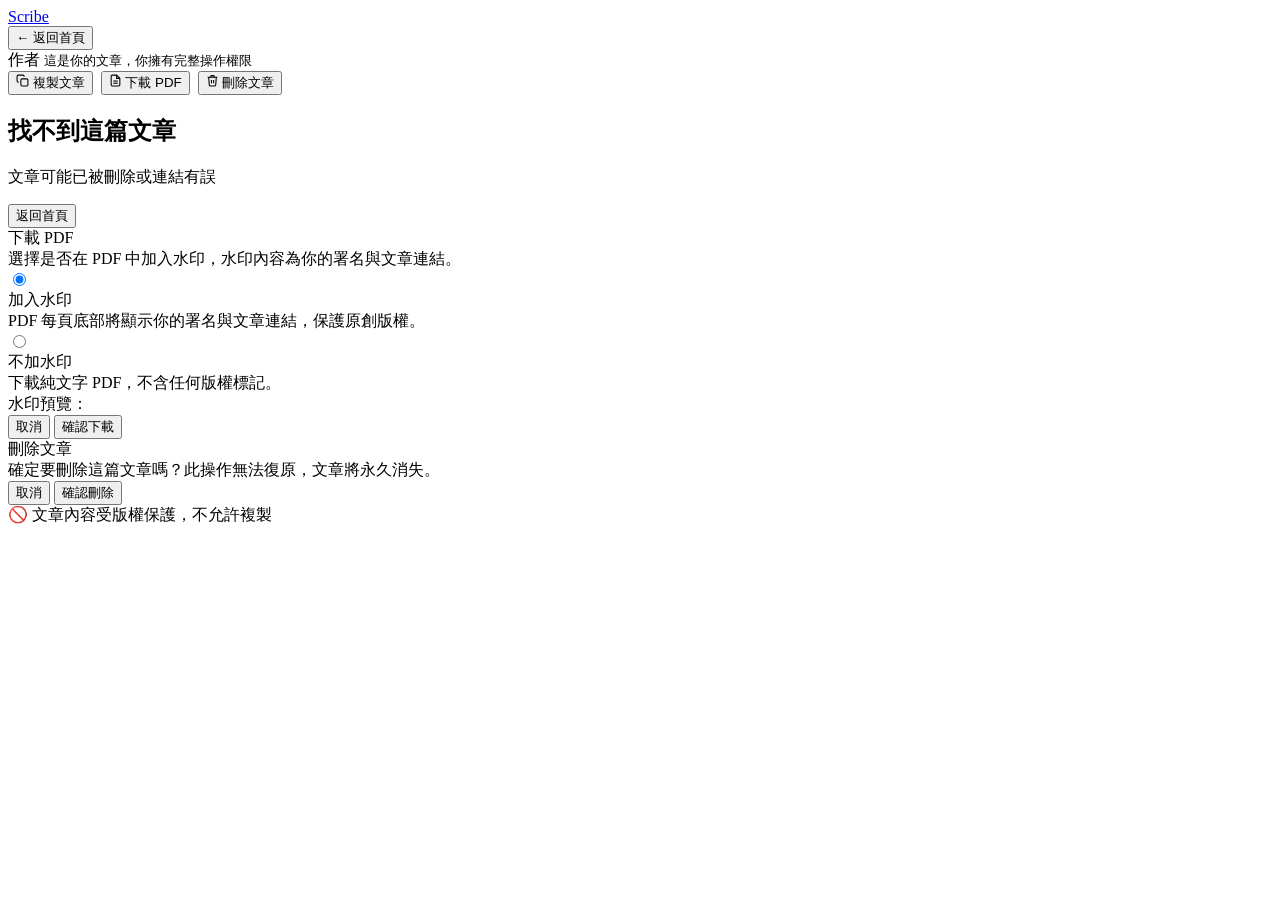
==== src/main/resources/static/article.html @ 6c7012ab "feat: initial commit" ====
<!DOCTYPE html>
<html lang="zh-Hant">
<head>
<meta charset="UTF-8">
<meta name="viewport" content="width=device-width, initial-scale=1.0">
<title>文章 · Scribe writing go</title>
<link rel="preconnect" href="https://fonts.googleapis.com" crossorigin>
<link rel="preload" as="style" href="https://fonts.googleapis.com/css2?family=Playfair+Display:ital,wght@0,700;0,900;1,400;1,700&family=Lato:wght@300;400;700&family=Noto+Serif+TC:wght@300;400;500;700&family=Noto+Sans+TC:wght@300;400;500&display=swap" onload="this.onload=null;this.rel='stylesheet'">
<noscript><link href="https://fonts.googleapis.com/css2?family=Playfair+Display:ital,wght@0,700;0,900;1,400;1,700&family=Lato:wght@300;400;700&family=Noto+Serif+TC:wght@300;400;500;700&family=Noto+Sans+TC:wght@300;400;500&display=swap" rel="stylesheet"></noscript>
<!-- jsPDF for PDF export -->
<script src="https://cdnjs.cloudflare.com/ajax/libs/jspdf/2.5.1/jspdf.umd.min.js"></script>
  <link rel="stylesheet" href="css/article.css?v=5">
</head>
<body>

<!-- TOP BAR -->
<div class="art-bar">
  <a class="art-bar-logo" href="wenhui.html">Scribe </a>
  <div class="art-bar-right">
    <button class="btn-bar" onclick="window.location.href='wenhui.html'">
      ← 返回首頁
    </button>
  </div>
</div>

<!-- AUTHOR TOOLBAR -->
<div class="author-toolbar" id="authorToolbar">
  <span class="author-toolbar-label">作者</span>
  <span style="color:var(--ink3);font-size:13px;">這是你的文章，你擁有完整操作權限</span>
  <div style="margin-left:auto;display:flex;gap:8px;">
    <button class="btn-bar" onclick="copyArticle()">
      <svg width="13" height="13" fill="none" stroke="currentColor" stroke-width="2" viewBox="0 0 24 24"><rect x="9" y="9" width="13" height="13" rx="2"/><path d="M5 15H4a2 2 0 0 1-2-2V4a2 2 0 0 1 2-2h9a2 2 0 0 1 2 2v1"/></svg>
      複製文章
    </button>
    <button class="btn-bar" onclick="openPdfDialog()">
      <svg width="13" height="13" fill="none" stroke="currentColor" stroke-width="2" viewBox="0 0 24 24"><path d="M14 2H6a2 2 0 0 0-2 2v16a2 2 0 0 0 2 2h12a2 2 0 0 0 2-2V8z"/><polyline points="14 2 14 8 20 8"/><line x1="16" y1="13" x2="8" y2="13"/><line x1="16" y1="17" x2="8" y2="17"/></svg>
      下載 PDF
    </button>
    <button class="btn-bar danger" onclick="openDeleteDialog()">
      <svg width="13" height="13" fill="none" stroke="currentColor" stroke-width="2" viewBox="0 0 24 24"><polyline points="3 6 5 6 21 6"/><path d="M19 6l-1 14a2 2 0 0 1-2 2H8a2 2 0 0 1-2-2L5 6"/><path d="M10 11v6M14 11v6"/><path d="M9 6V4a1 1 0 0 1 1-1h4a1 1 0 0 1 1 1v2"/></svg>
      刪除文章
    </button>
  </div>
</div>

<!-- ARTICLE -->
<div class="art-container" id="artContainer">
  <img class="art-cover" id="artCover" src="" alt="">

  <div class="art-meta-top">
    <span class="art-cat-badge" id="artCat"></span>
    <div class="art-tags" id="artTags"></div>
  </div>

  <h1 class="art-title" id="artTitle"></h1>

  <div class="art-byline">
    <div class="art-author-avatar" id="artAuthorAvatar"></div>
    <div>
      <div class="art-author-name" id="artAuthorName"></div>
      <div style="display:flex;gap:12px;margin-top:2px;">
        <span class="art-publish-date" id="artDate"></span>
        <span class="art-read-time" id="artReadTime"></span>
      </div>
    </div>
  </div>

  <div class="art-body" id="artBody"></div>

  <div class="art-footer">
    <button class="like-btn" id="likeBtn" onclick="toggleLike()">
      <svg width="18" height="18" fill="none" stroke="currentColor" stroke-width="2" viewBox="0 0 24 24"><path d="M14 9V5a3 3 0 0 0-3-3l-4 9v11h11.28a2 2 0 0 0 2-1.7l1.38-9a2 2 0 0 0-2-2.3H14z"/><path d="M7 22H4a2 2 0 0 1-2-2v-7a2 2 0 0 1 2-2h3"/></svg>
      <span id="likeCount">0</span> 讚
    </button>
    <div class="art-copyright" id="artCopyright"></div>
  </div>
</div>

<!-- NOT FOUND -->
<div class="not-found" id="notFound">
  <h2>找不到這篇文章</h2>
  <p>文章可能已被刪除或連結有誤</p>
  <button class="btn-home" onclick="window.location.href='wenhui.html'">返回首頁</button>
</div>

<!-- PDF WATERMARK DIALOG -->
<div class="dialog-overlay" id="pdfDialog" onclick="closePdfOnOverlay(event)">
  <div class="dialog-box">
    <div class="dialog-title">下載 PDF</div>
    <div class="dialog-sub">選擇是否在 PDF 中加入水印，水印內容為你的署名與文章連結。</div>

    <div class="wm-option selected" id="wmOpt1" onclick="selectWm('yes')">
      <input type="radio" name="wm" id="wmYes" checked>
      <div>
        <div class="wm-option-label">加入水印</div>
        <div class="wm-option-desc">PDF 每頁底部將顯示你的署名與文章連結，保護原創版權。</div>
      </div>
    </div>

    <div class="wm-option" id="wmOpt2" onclick="selectWm('no')">
      <input type="radio" name="wm" id="wmNo">
      <div>
        <div class="wm-option-label">不加水印</div>
        <div class="wm-option-desc">下載純文字 PDF，不含任何版權標記。</div>
      </div>
    </div>

    <div class="dialog-preview" id="wmPreview">
      水印預覽：<strong id="wmPreviewText"></strong>
    </div>

    <div class="dialog-actions">
      <button class="btn-dialog-cancel" onclick="closePdfDialog()">取消</button>
      <button class="btn-dialog-confirm" onclick="downloadPDF()">確認下載</button>
    </div>
  </div>
</div>

<!-- DELETE DIALOG -->
<div class="delete-dialog" id="deleteDialog" onclick="closeDeleteOnOverlay(event)">
  <div class="delete-box">
    <div class="delete-title">刪除文章</div>
    <div class="delete-sub">確定要刪除這篇文章嗎？此操作無法復原，文章將永久消失。</div>
    <div class="delete-actions">
      <button class="btn-delete-cancel" onclick="closeDeleteDialog()">取消</button>
      <button class="btn-delete-confirm" onclick="confirmDelete()">確認刪除</button>
    </div>
  </div>
</div>

<!-- TOASTS -->
<div class="copy-block-toast" id="copyBlockToast">🚫 文章內容受版權保護，不允許複製</div>
<div class="toast" id="toast"></div>

<script src="js/Article.js"></script>

</body>
</html>
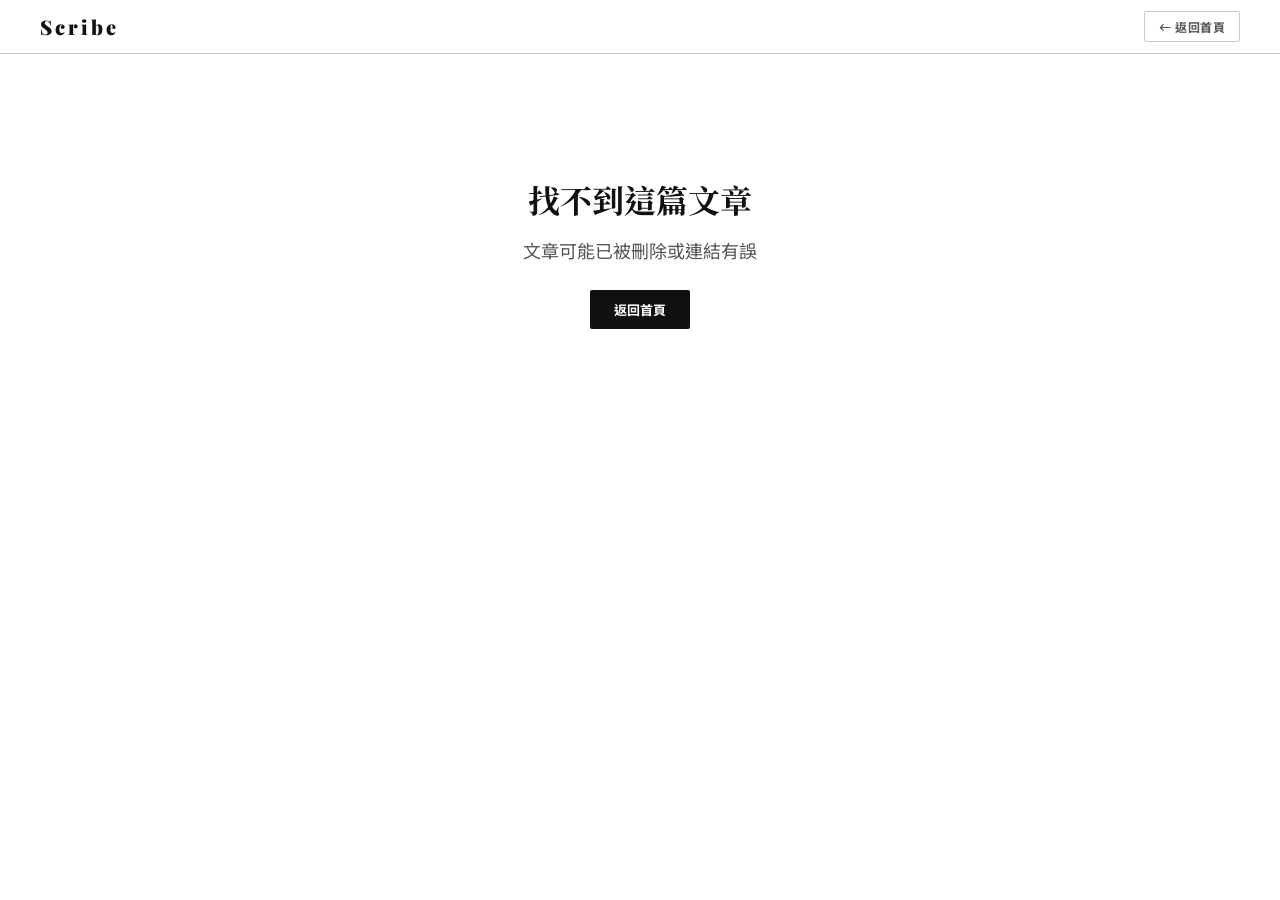
==== commit b2ae6a40: "“更新”" ====
--- a/src/main/resources/static/article.html
+++ b/src/main/resources/static/article.html
@@ -10,14 +10,15 @@
 <!-- jsPDF for PDF export -->
 <script src="https://cdnjs.cloudflare.com/ajax/libs/jspdf/2.5.1/jspdf.umd.min.js"></script>
   <link rel="stylesheet" href="css/article.css?v=5">
+  <link rel="stylesheet" href="css/index.css?v=6">
 </head>
 <body>
 
 <!-- TOP BAR -->
 <div class="art-bar">
-  <a class="art-bar-logo" href="wenhui.html">Scribe </a>
+  <a class="art-bar-logo" href="index.html">Scribe </a>
   <div class="art-bar-right">
-    <button class="btn-bar" onclick="window.location.href='wenhui.html'">
+    <button class="btn-bar" onclick="window.location.href='index.html'">
       ← 返回首頁
     </button>
   </div>
@@ -80,7 +81,7 @@
 <div class="not-found" id="notFound">
   <h2>找不到這篇文章</h2>
   <p>文章可能已被刪除或連結有誤</p>
-  <button class="btn-home" onclick="window.location.href='wenhui.html'">返回首頁</button>
+  <button class="btn-home" onclick="window.location.href='index.html'">返回首頁</button>
 </div>
 
 <!-- PDF WATERMARK DIALOG -->
@@ -132,7 +133,8 @@
 <div class="copy-block-toast" id="copyBlockToast">🚫 文章內容受版權保護，不允許複製</div>
 <div class="toast" id="toast"></div>
 
-<script src="js/Article.js"></script>
+<script src="js/article.js"></script>
+<script src="js/common.js"></script>
 
 </body>
 </html>
--- a/src/main/resources/static/css/article.css
+++ b/src/main/resources/static/css/article.css
@@ -0,0 +1,356 @@
+*, *::before, *::after { margin:0; padding:0; box-sizing:border-box; }
+
+:root {
+    --ink:      #111111;
+    --ink2:     #333333;
+    --ink3:     #666666;
+    --ink4:     #999999;
+    --rule:     #d0c9c0;
+    --rule-lt:  #e8e4df;
+    --bg:       #ffffff;
+    --bg2:      #f8f6f3;
+    --accent:   #c0392b;
+    --accent2:  #e8622a;
+    --serif:    'Playfair Display', 'Noto Serif TC', 'Songti SC', Georgia, serif;
+    --sans:     'Lato', 'Noto Sans TC', 'PingFang TC', 'Microsoft JhengHei', sans-serif;
+    --serif-zh: 'Noto Serif TC', 'Songti SC', Georgia, serif;
+}
+
+html { font-size: 16px; }
+body { font-family: var(--sans); background: var(--bg); color: var(--ink); line-height: 1.6; }
+button { cursor: pointer; font-family: var(--sans); }
+a { text-decoration: none; color: inherit; }
+
+/* 禁止读者复制（作者登入后解除） */
+body.no-copy {
+    -webkit-user-select: none;
+    -moz-user-select: none;
+    user-select: none;
+}
+
+/* TOP BAR */
+.art-bar {
+    position: sticky;
+    top: 0;
+    z-index: 100;
+    background: rgba(255,255,255,0.97);
+    backdrop-filter: blur(8px);
+    border-bottom: 1px solid var(--rule);
+    display: flex;
+    align-items: center;
+    justify-content: space-between;
+    padding: 0 40px;
+    height: 54px;
+}
+.art-bar-logo {
+    font-family: var(--serif);
+    font-size: 20px;
+    font-weight: 900;
+    letter-spacing: 3px;
+    color: var(--ink);
+}
+.art-bar-right { display: flex; align-items: center; gap: 12px; }
+
+.btn-bar {
+    display: flex;
+    align-items: center;
+    gap: 6px;
+    background: none;
+    border: 1px solid var(--rule);
+    color: var(--ink3);
+    padding: 6px 14px;
+    font-size: 12px;
+    font-weight: 700;
+    border-radius: 2px;
+    transition: all 0.15s;
+    letter-spacing: 0.5px;
+}
+.btn-bar:hover { border-color: var(--ink); color: var(--ink); }
+.btn-bar.danger { color: var(--accent); border-color: #f5c0b8; }
+.btn-bar.danger:hover { background: var(--accent); color: white; border-color: var(--accent); }
+.btn-bar.primary { background: var(--ink); color: white; border-color: var(--ink); }
+.btn-bar.primary:hover { background: var(--ink2); }
+
+/* AUTHOR TOOLBAR — 只对作者显示 */
+.author-toolbar {
+    display: none;
+    background: #fffbf5;
+    border-bottom: 1px solid #fde8c8;
+    padding: 10px 40px;
+    gap: 10px;
+    align-items: center;
+    font-size: 13px;
+    color: var(--ink3);
+}
+.author-toolbar.show { display: flex; }
+.author-toolbar-label {
+    font-size: 11px;
+    letter-spacing: 1px;
+    text-transform: uppercase;
+    font-weight: 700;
+    color: #f59e0b;
+    margin-right: 4px;
+}
+
+/* ARTICLE LAYOUT */
+.art-container {
+    max-width: 740px;
+    margin: 0 auto;
+    padding: 48px 40px 80px;
+}
+
+/* COVER */
+.art-cover {
+    width: 100%;
+    aspect-ratio: 16/9;
+    object-fit: cover;
+    display: none;
+    margin-bottom: 36px;
+}
+.art-cover.show { display: block; }
+
+/* META */
+.art-meta-top {
+    display: flex;
+    align-items: center;
+    gap: 10px;
+    margin-bottom: 20px;
+}
+.art-cat-badge {
+    font-size: 11px;
+    letter-spacing: 1.5px;
+    text-transform: uppercase;
+    font-weight: 700;
+    color: var(--accent);
+    border: 1px solid var(--accent);
+    padding: 3px 10px;
+    border-radius: 1px;
+}
+.art-cat-badge.fire { color: var(--accent2); border-color: var(--accent2); }
+.art-tags { display: flex; gap: 6px; flex-wrap: wrap; }
+.art-tag {
+    font-size: 11px;
+    color: var(--ink4);
+    background: var(--bg2);
+    border: 1px solid var(--rule-lt);
+    padding: 2px 8px;
+    border-radius: 1px;
+}
+
+/* TITLE */
+.art-title {
+    font-family: var(--serif);
+    font-size: 40px;
+    font-weight: 900;
+    line-height: 1.2;
+    color: var(--ink);
+    margin-bottom: 20px;
+}
+
+/* BYLINE */
+.art-byline {
+    display: flex;
+    align-items: center;
+    gap: 12px;
+    padding: 16px 0;
+    border-top: 1px solid var(--rule-lt);
+    border-bottom: 1px solid var(--rule-lt);
+    margin-bottom: 36px;
+}
+.art-author-avatar {
+    width: 40px;
+    height: 40px;
+    border-radius: 50%;
+    background: var(--ink);
+    color: white;
+    display: flex;
+    align-items: center;
+    justify-content: center;
+    font-family: var(--serif);
+    font-size: 16px;
+    font-weight: 900;
+    flex-shrink: 0;
+}
+.art-author-name { font-size: 14px; font-weight: 700; color: var(--ink); }
+.art-publish-date { font-size: 12px; color: var(--ink4); }
+.art-read-time { font-size: 12px; color: var(--ink4); }
+
+/* BODY */
+.art-body {
+    font-family: var(--serif-zh);
+    font-size: 18px;
+    font-weight: 300;
+    line-height: 1.9;
+    color: var(--ink2);
+    white-space: pre-wrap;
+    word-break: break-word;
+}
+
+/* ARTICLE FOOTER */
+.art-footer {
+    margin-top: 48px;
+    padding-top: 24px;
+    border-top: 1px solid var(--rule);
+    display: flex;
+    align-items: center;
+    justify-content: space-between;
+}
+
+.like-btn {
+    display: flex;
+    align-items: center;
+    gap: 8px;
+    background: none;
+    border: 1px solid var(--rule);
+    color: var(--ink3);
+    padding: 10px 20px;
+    font-size: 14px;
+    border-radius: 2px;
+    transition: all 0.15s;
+}
+.like-btn:hover { border-color: var(--accent); color: var(--accent); }
+.like-btn.liked { background: #fff0ef; border-color: var(--accent); color: var(--accent); }
+
+.art-copyright {
+    font-size: 11px;
+    color: var(--ink4);
+    line-height: 1.6;
+    text-align: right;
+}
+
+/* PDF WATERMARK DIALOG */
+.dialog-overlay {
+    display: none;
+    position: fixed;
+    inset: 0;
+    background: rgba(0,0,0,0.5);
+    z-index: 1000;
+    align-items: center;
+    justify-content: center;
+}
+.dialog-overlay.open { display: flex; }
+
+.dialog-box {
+    background: white;
+    width: 420px;
+    max-width: 94vw;
+    border-top: 3px solid var(--ink);
+    animation: slideUp 0.2s ease;
+    padding: 28px;
+}
+@keyframes slideUp { from{opacity:0;transform:translateY(12px)} to{opacity:1;transform:translateY(0)} }
+
+.dialog-title {
+    font-family: var(--serif);
+    font-size: 20px;
+    font-weight: 700;
+    margin-bottom: 8px;
+}
+.dialog-sub { font-size: 13px; color: var(--ink3); margin-bottom: 20px; line-height: 1.6; }
+
+.wm-option {
+    display: flex;
+    align-items: flex-start;
+    gap: 12px;
+    padding: 14px;
+    border: 1px solid var(--rule);
+    border-radius: 2px;
+    cursor: pointer;
+    margin-bottom: 10px;
+    transition: all 0.15s;
+}
+.wm-option:hover { border-color: var(--ink3); }
+.wm-option.selected { border-color: var(--ink); background: var(--bg2); }
+.wm-option input[type="radio"] { margin-top: 3px; flex-shrink: 0; accent-color: var(--ink); }
+.wm-option-label { font-size: 14px; font-weight: 700; color: var(--ink); margin-bottom: 2px; }
+.wm-option-desc { font-size: 12px; color: var(--ink4); line-height: 1.5; }
+
+.dialog-preview {
+    background: var(--bg2);
+    border: 1px solid var(--rule-lt);
+    padding: 12px 16px;
+    font-size: 12px;
+    color: var(--ink3);
+    margin: 12px 0 20px;
+    line-height: 1.7;
+}
+.dialog-preview strong { color: var(--ink2); }
+
+.dialog-actions { display: flex; gap: 10px; justify-content: flex-end; }
+.btn-dialog-cancel { background: none; border: 1px solid var(--rule); color: var(--ink3); padding: 9px 18px; font-size: 13px; font-weight: 700; border-radius: 2px; transition: all 0.15s; }
+.btn-dialog-cancel:hover { border-color: var(--ink); color: var(--ink); }
+.btn-dialog-confirm { background: var(--ink); color: white; border: none; padding: 9px 20px; font-size: 13px; font-weight: 700; border-radius: 2px; transition: background 0.15s; }
+.btn-dialog-confirm:hover { background: var(--ink2); }
+
+/* DELETE CONFIRM DIALOG */
+.delete-dialog {
+    display: none;
+    position: fixed;
+    inset: 0;
+    background: rgba(0,0,0,0.5);
+    z-index: 1000;
+    align-items: center;
+    justify-content: center;
+}
+.delete-dialog.open { display: flex; }
+.delete-box {
+    background: white;
+    width: 380px;
+    max-width: 94vw;
+    border-top: 3px solid var(--accent);
+    padding: 28px;
+    animation: slideUp 0.2s ease;
+}
+.delete-title { font-family: var(--serif); font-size: 20px; font-weight: 700; color: var(--accent); margin-bottom: 10px; }
+.delete-sub { font-size: 13px; color: var(--ink3); margin-bottom: 24px; line-height: 1.6; }
+.delete-actions { display: flex; gap: 10px; justify-content: flex-end; }
+.btn-delete-cancel { background: none; border: 1px solid var(--rule); color: var(--ink3); padding: 9px 18px; font-size: 13px; font-weight: 700; border-radius: 2px; transition: all 0.15s; }
+.btn-delete-cancel:hover { border-color: var(--ink); color: var(--ink); }
+.btn-delete-confirm { background: var(--accent); color: white; border: none; padding: 9px 20px; font-size: 13px; font-weight: 700; border-radius: 2px; transition: background 0.15s; }
+.btn-delete-confirm:hover { background: #a93226; }
+
+/* COPY BLOCKED TOAST */
+.copy-block-toast {
+    display: none;
+    position: fixed;
+    bottom: 32px;
+    left: 50%;
+    transform: translateX(-50%);
+    background: var(--ink2);
+    color: white;
+    padding: 10px 24px;
+    font-size: 13px;
+    z-index: 9999;
+    white-space: nowrap;
+    animation: toastIn 0.2s ease;
+}
+.copy-block-toast.show { display: block; }
+@keyframes toastIn { from{opacity:0;transform:translateX(-50%) translateY(10px)} to{opacity:1;transform:translateX(-50%) translateY(0)} }
+
+/* TOAST */
+.toast {
+    display: none;
+    position: fixed;
+    bottom: 32px;
+    left: 50%;
+    transform: translateX(-50%);
+    background: var(--ink);
+    color: white;
+    padding: 12px 28px;
+    font-size: 14px;
+    z-index: 9999;
+    white-space: nowrap;
+    animation: toastIn 0.2s ease;
+}
+.toast.show { display: block; }
+
+/* NOT FOUND */
+.not-found {
+    text-align: center;
+    padding: 120px 40px;
+    display: none;
+}
+.not-found.show { display: block; }
+.not-found h2 { font-family: var(--serif); font-size: 32px; margin-bottom: 12px; }
+.not-found p { color: var(--ink3); margin-bottom: 24px; }
+.btn-home { background: var(--ink); color: white; border: none; padding: 10px 24px; font-size: 13px; font-weight: 700; border-radius: 2px; }
--- a/src/main/resources/static/css/index.css
+++ b/src/main/resources/static/css/index.css
@@ -0,0 +1,320 @@
+/* ================================================================
+ *  WenHui Stylesheet  v6
+ * ================================================================ */
+
+*, *::before, *::after { margin:0; padding:0; box-sizing:border-box; }
+
+:root {
+    --ink:      #111111;
+    --ink2:     #333333;
+    --ink3:     #555555;
+    --ink4:     #777777;
+    --rule:     #d0c9c0;
+    --rule-lt:  #e8e4df;
+    --bg:       #ffffff;
+    --bg2:      #f8f6f3;
+    --accent:   #c0392b;
+    --accent2:  #e8622a;
+    --serif:    'Playfair Display', 'Noto Serif TC', 'Songti SC', 'SimSun', Georgia, serif;
+    --sans:     'Lato', 'Noto Sans TC', 'PingFang TC', 'Microsoft JhengHei', 'Microsoft YaHei', sans-serif;
+    --serif-zh: 'Noto Serif TC', 'Songti SC', 'SimSun', Georgia, serif;
+}
+
+html { font-size: 18px; }
+body { font-family: var(--sans); background: var(--bg); color: var(--ink); line-height: 1.6; }
+a { text-decoration: none; color: inherit; }
+button { cursor: pointer; font-family: var(--sans); }
+
+/* TOP STRIP */
+.top-strip { border-bottom: 1px solid var(--rule); display: flex; align-items: center; justify-content: flex-end; padding: 8px 40px; font-size: 14px; color: var(--ink2); }
+.top-strip-right { display: flex; gap: 16px; font-size: 14px; color: var(--ink2); }
+.top-strip-right span { cursor: pointer; }
+.top-strip-right span:hover { color: var(--ink); }
+
+/* MASTHEAD */
+.masthead { text-align: center; padding: 8px 28px 8px; border-bottom: 3px double var(--ink); position: relative; z-index: 500; }
+.masthead-logo { font-family: var(--serif); text-align: center; padding: 36px; font-size: 56px; font-weight: 900; letter-spacing: 6px; color: var(--ink); line-height: 1; display: block; }
+.masthead-logo span { font-style: italic; font-weight: 700; font-size: 48px; color: var(--ink3); }
+
+/* NAV BAR */
+.nav-bar {
+    position: sticky; top: 0; z-index: 200;
+    background: rgba(255,255,255,0.97);
+    backdrop-filter: blur(8px);
+    border-bottom: 1px solid var(--rule);
+    display: flex; align-items: center;
+    height: 52px; padding: 0 40px; gap: 0;
+    overflow: visible;
+}
+.nav-logo-mini { font-family: var(--serif); font-size: 20px; font-weight: 900; letter-spacing: 3px; color: var(--ink); flex-shrink: 0; margin-right: 24px; }
+.nav-search { display: flex; align-items: center; gap: 6px; color: var(--ink3); font-size: 14px; cursor: pointer; padding: 4px 0; transition: color 0.15s; flex-shrink: 0; }
+.nav-search:hover { color: var(--ink); }
+.nav-topics { display: flex; align-items: center; flex: 1; overflow: hidden; margin: 0 24px; }
+.nav-topic { padding: 0 12px; font-size: 14px; color: var(--ink2); white-space: nowrap; cursor: pointer; height: 52px; display: flex; align-items: center; border-bottom: 2px solid transparent; transition: all 0.15s; font-weight: 700; }
+.nav-topic:hover { color: var(--ink); border-bottom-color: var(--ink); }
+.nav-topic.active { color: var(--ink); border-bottom-color: var(--ink); }
+.nav-right { display: flex; align-items: center; gap: 12px; flex-shrink: 0; }
+.nav-btn-fill { background: var(--ink); color: white; border: none; border-radius: 20px; padding: 7px 18px; font-size: 14px; font-weight: 700; transition: all 0.2s; display: flex; align-items: center; gap: 6px; }
+.nav-btn-fill::before { content: '✦'; font-size: 10px; opacity: 0.8; }
+.nav-btn-fill:hover { background: #333; transform: translateY(-1px); box-shadow: 0 4px 12px rgba(0,0,0,0.2); }
+.nav-divider { width: 1px; height: 16px; background: var(--rule); }
+
+/* USER AVATAR */
+.user-avatar {
+    width: 36px; height: 36px; border-radius: 50%;
+    background: linear-gradient(135deg, #667eea, #764ba2);
+    color: white; display: flex; align-items: center; justify-content: center;
+    font-family: var(--serif); font-size: 16px; font-weight: 900;
+    cursor: pointer; flex-shrink: 0; transition: all 0.2s;
+    box-shadow: 0 2px 8px rgba(102,126,234,0.4); user-select: none;
+}
+.user-avatar:hover { transform: scale(1.08); box-shadow: 0 4px 16px rgba(102,126,234,0.6); }
+
+/* ================================================================
+   MEDIUM风格下拉菜单 — fixed定位，JS计算坐标
+   ================================================================ */
+.user-dropdown-medium {
+    display: none;
+    position: fixed;
+    width: 260px;
+    background: #fff;
+    border: 1px solid #e8e4df;
+    border-radius: 3px;
+    box-shadow: 0 4px 28px rgba(0,0,0,0.14);
+    z-index: 9999;
+    font-family: var(--sans);
+    animation: udmFadeIn 0.15s ease;
+}
+.user-dropdown-medium.open { display: block; }
+@keyframes udmFadeIn { from{opacity:0;transform:translateY(-6px)} to{opacity:1;transform:translateY(0)} }
+
+/* 顶部头像区 */
+.udm-header { display: flex; align-items: center; gap: 12px; padding: 18px 20px 14px; }
+.udm-avatar {
+    width: 46px; height: 46px; border-radius: 50%;
+    background: linear-gradient(135deg, #667eea, #764ba2);
+    color: white; display: flex; align-items: center; justify-content: center;
+    font-size: 20px; font-weight: 900; flex-shrink: 0; font-family: var(--serif);
+}
+.udm-name { font-size: 15px; font-weight: 700; color: #111; line-height: 1.3; }
+.udm-view { font-size: 13px; color: #aaa; margin-top: 2px; cursor: pointer; }
+.udm-view:hover { color: #555; text-decoration: underline; }
+
+/* 分隔线 */
+.udm-rule { border: none; border-top: 1px solid #f0ece8; margin: 2px 0; }
+
+/* 菜单项 */
+.udm-item {
+    display: flex; align-items: center; gap: 10px;
+    padding: 11px 20px; font-size: 14px; color: #333;
+    cursor: pointer; transition: background 0.1s;
+}
+.udm-item:hover { background: #f8f6f3; }
+.udm-item svg { flex-shrink: 0; color: #777; }
+
+/* 登出块 */
+.udm-logout-block { padding: 8px 0 4px; }
+.udm-item-logout { color: #c0392b; }
+.udm-item-logout svg { color: #c0392b; }
+.udm-email { font-size: 11px; color: #bbb; padding: 0 20px 8px 45px; line-height: 1.4; }
+
+/* 底部小链接 */
+.udm-footer {
+    border-top: 1px solid #f0ece8;
+    padding: 10px 20px;
+    display: flex; gap: 14px; flex-wrap: wrap;
+}
+.udm-footer span { font-size: 11px; color: #bbb; cursor: pointer; }
+.udm-footer span:hover { color: #555; }
+
+/* BANNER SLIDER */
+.banner-section { position: relative; height: 340px; overflow: hidden; border-bottom: 1px solid var(--rule); }
+.banner-slider { display: flex; height: 100%; }
+.banner-slide { min-width: 100%; height: 100%; background-size: cover; background-position: center; position: absolute; inset: 0; display: flex; align-items: center; justify-content: center; transition: opacity 0.6s ease; opacity: 0; }
+.banner-slide.active { opacity: 1; }
+.banner-overlay { position: absolute; inset: 0; background: linear-gradient(to bottom, rgba(0,0,0,0.15) 0%, rgba(0,0,0,0.55) 100%); }
+.banner-copy { position: relative; z-index: 1; text-align: center; display: flex; flex-direction: column; align-items: center; gap: 14px; }
+.banner-dots { position: absolute; bottom: 18px; left: 50%; transform: translateX(-50%); display: flex; gap: 8px; z-index: 10; }
+.banner-dot { width: 8px; height: 8px; border-radius: 50%; background: rgba(255,255,255,0.4); cursor: pointer; transition: background 0.3s; }
+.banner-dot.active { background: white; }
+.banner-arrow { position: absolute; top: 50%; transform: translateY(-50%); background: rgba(255,255,255,0.15); border: none; color: white; font-size: 32px; width: 44px; height: 44px; cursor: pointer; z-index: 10; transition: background 0.2s; display: flex; align-items: center; justify-content: center; backdrop-filter: blur(4px); }
+.banner-arrow:hover { background: rgba(255,255,255,0.3); }
+.banner-arrow.left { left: 20px; }
+.banner-arrow.right { right: 20px; }
+.globe-label { font-size: 12px; letter-spacing: 4px; text-transform: uppercase; color: rgba(255,255,255,0.6); font-family: var(--sans); font-weight: 700; }
+.globe-headline { font-family: var(--serif); font-size: 38px; font-weight: 900; color: white; line-height: 1.18; letter-spacing: 1px; text-shadow: 0 2px 16px rgba(0,0,0,0.6); }
+.globe-headline em { font-style: italic; font-weight: 400; }
+.globe-cta { background: none; border: 1px solid rgba(255,255,255,0.7); color: white; padding: 8px 30px; font-size: 13px; letter-spacing: 2px; text-transform: uppercase; font-weight: 700; cursor: pointer; transition: all 0.2s; font-family: var(--sans); }
+.globe-cta:hover { background: white; color: var(--ink); }
+
+/* TOPIC STRIP */
+.topic-strip { border-bottom: 1px solid var(--rule); position: relative; }
+.topic-strip-bar { display: flex; align-items: center; padding: 0 40px; height: 48px; overflow: hidden; }
+.ts-label { font-size: 14px; font-weight: 700; color: var(--ink); flex-shrink: 0; border-right: 1px solid var(--rule); padding-right: 16px; margin-right: 16px; }
+.ts-tags { display: flex; flex: 1; overflow: hidden; }
+.ts-tag { padding: 0 14px; font-size: 14px; color: var(--ink2); cursor: pointer; height: 48px; display: flex; align-items: center; white-space: nowrap; transition: color 0.15s; }
+.ts-tag:hover { color: var(--ink); }
+.ts-expand { font-size: 13px; font-weight: 700; color: var(--ink4); cursor: pointer; padding: 0 0 0 12px; flex-shrink: 0; display: flex; align-items: center; gap: 4px; border-left: 1px solid var(--rule); margin-left: 8px; height: 24px; transition: color 0.15s; user-select: none; }
+.ts-expand:hover { color: var(--ink); }
+.ts-expand .arr { font-size: 9px; transition: transform 0.2s; }
+.ts-expand.open .arr { transform: rotate(180deg); }
+.ts-panel { display: none; background: var(--bg); border-top: 1px solid var(--rule-lt); padding: 20px 40px 24px; }
+.ts-panel.open { display: block; }
+.ts-panel-row { display: flex; gap: 40px; }
+.ts-panel-col-title { font-size: 12px; letter-spacing: 1px; text-transform: uppercase; font-weight: 700; color: var(--ink3); margin-bottom: 10px; border-bottom: 1px solid var(--rule-lt); padding-bottom: 6px; }
+.ts-panel-tags { display: flex; flex-wrap: wrap; gap: 6px; }
+.ts-panel-tag { font-size: 13px; color: var(--ink2); cursor: pointer; padding: 4px 10px; border: 1px solid var(--rule); border-radius: 1px; transition: all 0.12s; }
+.ts-panel-tag:hover { border-color: var(--ink); color: var(--ink); }
+.ts-panel-tag.on { border-color: var(--ink); background: var(--ink); color: white; }
+.ts-panel-footer { margin-top: 18px; padding-top: 12px; border-top: 1px solid var(--rule-lt); display: flex; align-items: center; justify-content: space-between; font-size: 13px; color: var(--ink4); }
+.ts-panel-footer-btn { background: none; border: 1px solid var(--rule); padding: 5px 14px; font-size: 12px; font-weight: 700; color: var(--ink3); border-radius: 1px; transition: all 0.15s; }
+.ts-panel-footer-btn:hover { border-color: var(--ink); color: var(--ink); }
+
+/* PAGE LAYOUT */
+.page { max-width: 1280px; margin: 0 auto; padding: 28px 40px 60px; }
+.grid-a { display: grid; grid-template-columns: 1fr 1fr 1fr; border-bottom: 1px solid var(--rule); padding-bottom: 28px; margin-bottom: 28px; }
+.grid-a-lead { grid-column: 1 / 3; border-right: 1px solid var(--rule); padding-right: 28px; }
+.grid-a-stack { display: flex; flex-direction: column; padding-left: 28px; }
+.grid-b { display: grid; grid-template-columns: 1fr 1fr 1fr; border-bottom: 1px solid var(--rule); padding-bottom: 28px; margin-bottom: 28px; }
+.grid-b > * { border-right: 1px solid var(--rule); padding-right: 24px; padding-left: 24px; }
+.grid-b > *:first-child { padding-left: 0; }
+.grid-b > *:last-child { border-right: none; padding-right: 0; }
+.grid-c { display: grid; grid-template-columns: 1fr 300px; }
+.grid-c-main { border-right: 1px solid var(--rule); padding-right: 40px; }
+.grid-c-side { padding-left: 32px; }
+
+/* ARTICLE STYLES */
+.sec-label { font-size: 12px; letter-spacing: 2px; text-transform: uppercase; font-weight: 700; color: var(--ink4); margin-bottom: 10px; display: block; }
+.sec-label.fire { color: var(--accent2); }
+.sec-label.red { color: var(--accent); }
+.art-lead .art-kicker { font-size: 12px; letter-spacing: 2px; text-transform: uppercase; font-weight: 700; color: var(--accent); margin-bottom: 8px; display: block; }
+.art-lead .art-title { font-family: var(--serif); font-size: 36px; font-weight: 900; line-height: 1.2; color: var(--ink); margin-bottom: 12px; cursor: pointer; transition: color 0.15s; }
+.art-lead .art-title:hover { color: var(--accent); }
+.art-lead .art-dek { font-size: 17px; color: var(--ink2); line-height: 1.65; margin-bottom: 14px; font-family: var(--serif-zh); font-weight: 300; }
+.art-lead .art-byline { font-size: 14px; color: var(--ink3); display: flex; align-items: center; gap: 8px; }
+.art-lead .art-thumb { width: 100%; aspect-ratio: 16/9; background: var(--bg2); margin-bottom: 10px; overflow: hidden; }
+.art-lead .art-caption { font-size: 13px; color: var(--ink3); line-height: 1.4; border-left: 2px solid var(--rule); padding-left: 10px; }
+.art-mid { padding: 16px 0; border-bottom: 1px solid var(--rule-lt); cursor: pointer; }
+.art-mid:last-child { border-bottom: none; }
+.art-mid .art-title { font-family: var(--serif); font-size: 18px; font-weight: 700; line-height: 1.35; color: var(--ink); margin-bottom: 6px; transition: color 0.15s; }
+.art-mid:hover .art-title { color: var(--accent); }
+.art-mid .art-dek { font-size: 14px; color: var(--ink3); line-height: 1.55; display: -webkit-box; -webkit-line-clamp: 2; -webkit-box-orient: vertical; overflow: hidden; margin-bottom: 6px; font-family: var(--serif-zh); font-weight: 300; }
+.art-mid .art-meta { font-size: 13px; color: var(--ink4); display: flex; gap: 8px; }
+.art-sm { display: flex; gap: 14px; padding: 14px 0; border-bottom: 1px solid var(--rule-lt); cursor: pointer; }
+.art-sm:last-child { border-bottom: none; }
+.art-sm-num { font-family: var(--serif); font-size: 28px; font-weight: 900; color: var(--rule); line-height: 1; flex-shrink: 0; width: 24px; margin-top: 2px; }
+.art-sm .art-title { font-family: var(--serif-zh); font-size: 15px; font-weight: 700; line-height: 1.4; color: var(--ink); margin-bottom: 4px; transition: color 0.15s; }
+.art-sm:hover .art-title { color: var(--accent); }
+.art-sm .art-meta { font-size: 13px; color: var(--ink4); display: flex; gap: 8px; }
+.art-text { padding: 22px 0; border-bottom: 1px solid var(--rule-lt); cursor: pointer; }
+.art-text:last-child { border-bottom: none; padding-bottom: 0; }
+.art-text-top { display: flex; align-items: center; gap: 8px; margin-bottom: 10px; }
+.art-text-avatar { width: 24px; height: 24px; border-radius: 50%; display: flex; align-items: center; justify-content: center; color: white; font-size: 11px; font-weight: 700; flex-shrink: 0; }
+.art-text-author { font-size: 15px; font-weight: 700; color: var(--ink2); }
+.art-text-pub { font-size: 14px; color: var(--ink4); }
+.art-text-loc { font-size: 13px; color: var(--ink4); margin-left: auto; display: flex; align-items: center; gap: 3px; }
+.art-text .art-title { font-family: var(--serif); font-size: 21px; font-weight: 700; line-height: 1.35; color: var(--ink); margin-bottom: 8px; transition: color 0.15s; }
+.art-text:hover .art-title { color: var(--accent); }
+.art-text .art-dek { font-size: 15px; color: var(--ink3); line-height: 1.65; display: -webkit-box; -webkit-line-clamp: 2; -webkit-box-orient: vertical; overflow: hidden; margin-bottom: 12px; font-family: var(--serif-zh); font-weight: 300; }
+.art-text-footer { display: flex; align-items: center; gap: 8px; }
+.art-text-cat { font-size: 12px; letter-spacing: 1px; text-transform: uppercase; font-weight: 700; color: var(--ink4); border: 1px solid var(--rule); padding: 2px 8px; border-radius: 1px; }
+.art-text-cat.fire { color: var(--accent2); border-color: var(--accent2); }
+.art-text-date { font-size: 13px; color: var(--ink4); }
+.art-text-stats { display: flex; align-items: center; gap: 12px; margin-left: auto; font-size: 13px; color: var(--ink4); }
+.art-text-stat { display: flex; align-items: center; gap: 4px; }
+
+/* SIDEBAR */
+.side-section { margin-bottom: 28px; }
+.side-rule { border: none; border-top: 2px solid var(--ink); margin-bottom: 12px; }
+.side-title { font-size: 13px; letter-spacing: 1px; text-transform: uppercase; font-weight: 700; color: var(--ink); margin-bottom: 14px; }
+.hot-list-item { display: flex; gap: 12px; padding: 10px 0; border-bottom: 1px solid var(--rule-lt); cursor: pointer; }
+.hot-list-item:last-child { border-bottom: none; }
+.hot-list-num { font-family: var(--serif); font-size: 22px; font-weight: 900; color: var(--rule); flex-shrink: 0; width: 20px; line-height: 1.1; }
+.hot-list-num.r1 { color: #c0392b; }
+.hot-list-num.r2 { color: #e07b4e; }
+.hot-list-num.r3 { color: #bbb; }
+.hot-list-text { font-size: 14px; color: var(--ink2); line-height: 1.4; font-family: var(--serif-zh); }
+.hot-list-heat { font-size: 12px; color: var(--ink4); margin-top: 3px; }
+.world-items { display: flex; flex-direction: column; }
+.world-item { display: flex; align-items: center; gap: 10px; padding: 9px 0; border-bottom: 1px solid var(--rule-lt); cursor: pointer; transition: opacity 0.15s; }
+.world-item:hover { opacity: 0.7; }
+.world-item:last-child { border-bottom: none; }
+.world-item-flag { font-size: 16px; flex-shrink: 0; }
+.world-item-name { font-size: 14px; color: var(--ink2); flex: 1; font-family: var(--serif-zh); }
+.world-item-count { font-size: 13px; color: var(--ink4); font-family: var(--serif); font-style: italic; }
+.world-item-dot { width: 6px; height: 6px; border-radius: 50%; background: #4ade80; animation: blink 2s ease-in-out infinite; flex-shrink: 0; }
+@keyframes blink { 0%,100%{opacity:1} 50%{opacity:0.3} }
+.about-box { border: 1px solid var(--rule); padding: 16px; }
+.about-box p { font-size: 14px; color: var(--ink3); line-height: 1.7; margin-bottom: 10px; font-family: var(--serif-zh); font-weight: 300; }
+.about-badge { font-size: 13px; color: var(--ink3); display: flex; gap: 6px; align-items: flex-start; margin-bottom: 5px; }
+.about-badge span:first-child { flex-shrink: 0; }
+
+/* DIVIDER */
+.divider-label { display: flex; align-items: center; gap: 12px; margin: 24px 0 20px; }
+.divider-label::before, .divider-label::after { content:''; flex:1; border-top:1px solid var(--rule); }
+.divider-label-text { font-size: 12px; letter-spacing: 2px; text-transform: uppercase; font-weight: 700; color: var(--ink4); white-space: nowrap; }
+
+/* REGISTER BAND */
+.register-band { background: var(--ink); color: white; display: flex; align-items: center; justify-content: space-between; padding: 14px 40px; }
+.register-band-title { font-family: var(--serif); font-size: 18px; font-weight: 700; margin-bottom: 2px; }
+.register-band-text { font-size: 14px; color: rgba(255,255,255,0.8); }
+.register-band-actions { display: flex; gap: 12px; align-items: center; }
+.btn-reg-wh { background: white; color: var(--ink); border: none; padding: 8px 22px; font-size: 13px; font-weight: 700; border-radius: 1px; transition: opacity 0.15s; }
+.btn-reg-wh:hover { opacity: 0.85; }
+
+/* FOOTER */
+.footer { border-top: 3px double var(--ink); padding: 24px 40px; display: flex; align-items: center; justify-content: space-between; }
+.footer-logo { font-family: var(--serif); font-size: 22px; font-weight: 900; letter-spacing: 3px; }
+.footer-links { display: flex; gap: 24px; }
+.footer-link { font-size: 14px; color: var(--ink3); cursor: pointer; transition: color 0.15s; }
+.footer-link:hover { color: var(--ink); }
+.footer-copy { font-size: 14px; color: var(--ink3); }
+
+/* LOGIN MODAL */
+.modal-overlay { display: none; position: fixed; inset: 0; background: rgba(0,0,0,0.55); z-index: 1000; align-items: center; justify-content: center; }
+.modal-overlay.open { display: flex; }
+.modal-box { background: white; width: 420px; max-width: 94vw; padding: 40px 40px 36px; position: relative; border-top: 3px solid var(--ink); animation: slideUp 0.22s ease; }
+@keyframes slideUp { from{opacity:0;transform:translateY(16px)} to{opacity:1;transform:translateY(0)} }
+.modal-close { position: absolute; top: 14px; right: 18px; font-size: 22px; color: var(--ink4); cursor: pointer; line-height: 1; background: none; border: none; }
+.modal-close:hover { color: var(--ink); }
+.modal-logo { font-family: var(--serif); font-size: 28px; font-weight: 900; letter-spacing: 3px; color: var(--ink); text-align: center; margin-bottom: 4px; }
+.modal-tagline { font-size: 13px; letter-spacing: 1px; color: var(--ink4); text-align: center; margin-bottom: 28px; }
+.modal-tabs { display: flex; border-bottom: 1px solid var(--rule); margin-bottom: 24px; }
+.modal-tab { flex: 1; text-align: center; padding: 8px 0; font-size: 13px; font-weight: 700; color: var(--ink4); cursor: pointer; border-bottom: 2px solid transparent; margin-bottom: -1px; transition: all 0.15s; }
+.modal-tab.active { color: var(--ink); border-bottom-color: var(--ink); }
+.modal-form { display: flex; flex-direction: column; gap: 14px; }
+.modal-form.hidden { display: none; }
+.form-field { display: flex; flex-direction: column; gap: 5px; }
+.form-label { font-size: 12px; letter-spacing: 1px; text-transform: uppercase; font-weight: 700; color: var(--ink3); }
+.form-input { border: 1px solid var(--rule); padding: 10px 12px; font-size: 14px; color: var(--ink); outline: none; transition: border-color 0.15s; background: white; border-radius: 0; }
+.form-input:focus { border-color: var(--ink); }
+.form-input.error { border-color: var(--accent); }
+.form-error { font-size: 13px; color: var(--accent); min-height: 16px; }
+.btn-submit { background: var(--ink); color: white; border: none; padding: 12px; font-size: 13px; letter-spacing: 1px; text-transform: uppercase; font-weight: 700; cursor: pointer; transition: background 0.15s; margin-top: 4px; }
+.btn-submit:hover { background: var(--ink2); }
+.btn-submit:disabled { background: var(--ink4); cursor: not-allowed; }
+.modal-footer-note { font-size: 13px; color: var(--ink4); text-align: center; margin-top: 16px; line-height: 1.6; }
+
+/* WELCOME NOTICE MODAL */
+.notice-overlay { display: none; position: fixed; inset: 0; background: rgba(0,0,0,0.6); z-index: 1100; align-items: center; justify-content: center; }
+.notice-overlay.open { display: flex; }
+.notice-box { background: white; width: 520px; max-width: 94vw; border-top: 3px solid var(--ink); overflow: hidden; animation: slideUp 0.25s ease; }
+.notice-header { background: var(--ink); color: white; padding: 22px 32px 18px; }
+.notice-header-top { display: flex; align-items: center; justify-content: space-between; margin-bottom: 6px; }
+.notice-header-logo { font-family: var(--serif); font-size: 20px; font-weight: 900; letter-spacing: 2px; }
+.notice-header-tag { font-size: 11px; letter-spacing: 1px; text-transform: uppercase; color: rgba(255,255,255,0.6); border: 1px solid rgba(255,255,255,0.3); padding: 3px 8px; }
+.notice-header-title { font-family: var(--serif); font-size: 22px; font-weight: 700; line-height: 1.3; color: white; }
+.notice-header-sub { font-size: 13px; color: rgba(255,255,255,0.7); margin-top: 4px; }
+.notice-body { padding: 28px 32px 24px; }
+.notice-item { display: flex; gap: 16px; padding: 14px 0; border-bottom: 1px solid var(--rule-lt); }
+.notice-item:last-child { border-bottom: none; }
+.notice-item-icon { font-size: 22px; flex-shrink: 0; width: 32px; text-align: center; margin-top: 2px; }
+.notice-item-title { font-family: var(--serif-zh); font-size: 16px; font-weight: 700; color: var(--ink); margin-bottom: 4px; }
+.notice-item-desc { font-size: 14px; color: var(--ink3); line-height: 1.65; font-weight: 300; }
+.notice-footer { padding: 0 32px 28px; display: flex; flex-direction: column; gap: 10px; }
+.notice-agree { display: flex; align-items: flex-start; gap: 10px; cursor: pointer; }
+.notice-agree input[type="checkbox"] { width: 15px; height: 15px; margin-top: 2px; flex-shrink: 0; cursor: pointer; accent-color: var(--ink); }
+.notice-agree-text { font-size: 13px; color: var(--ink3); line-height: 1.6; }
+.btn-notice-confirm { background: var(--ink); color: white; border: none; padding: 12px; font-size: 13px; letter-spacing: 1px; text-transform: uppercase; font-weight: 700; cursor: pointer; transition: background 0.15s; width: 100%; }
+.btn-notice-confirm:hover { background: var(--ink2); }
+.btn-notice-confirm:disabled { background: var(--ink4); cursor: not-allowed; }
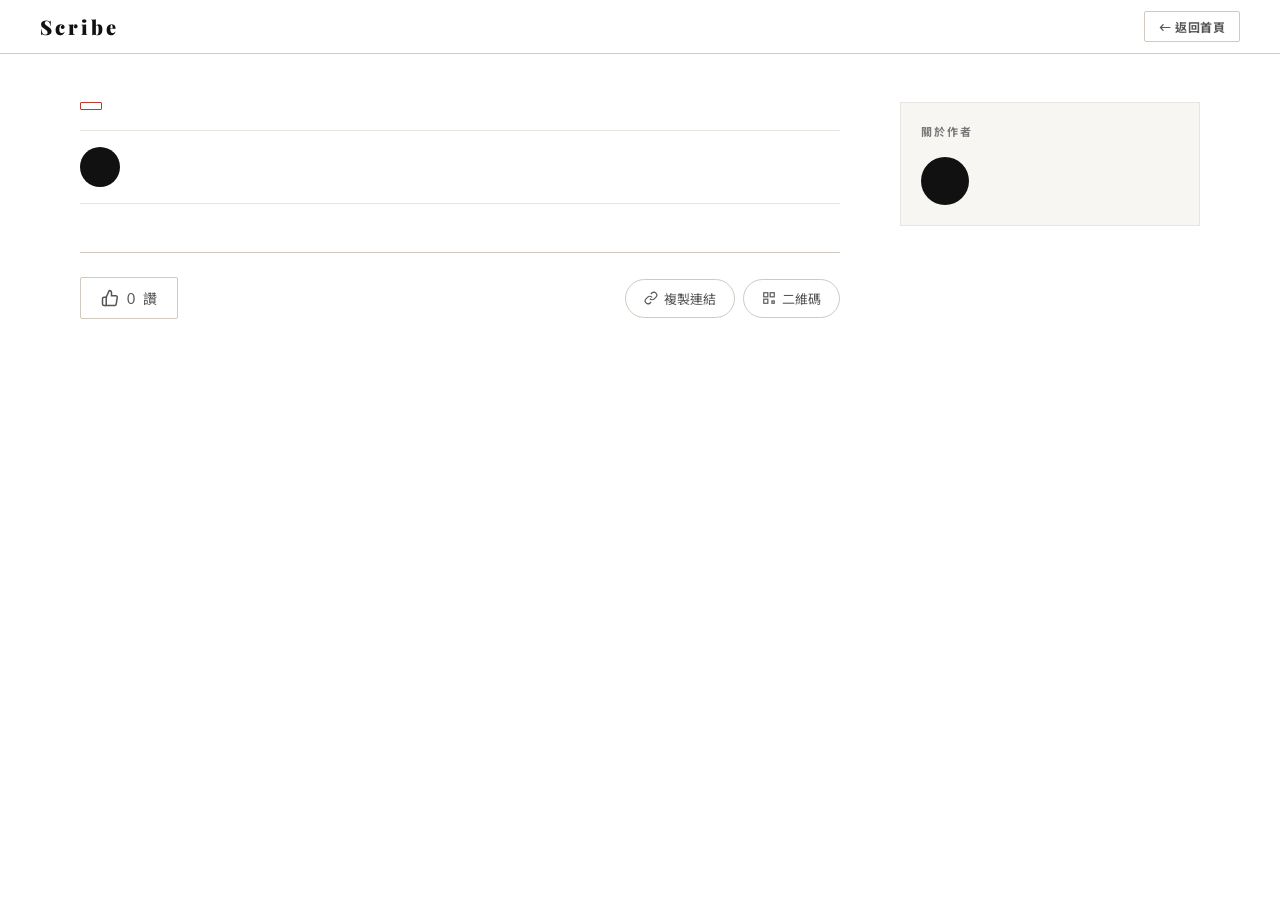
==== commit 86fa0a65: "feat:" ====
--- a/src/main/resources/static/article.html
+++ b/src/main/resources/static/article.html
@@ -1,26 +1,23 @@
 <!DOCTYPE html>
 <html lang="zh-Hant">
 <head>
-<meta charset="UTF-8">
-<meta name="viewport" content="width=device-width, initial-scale=1.0">
-<title>文章 · Scribe writing go</title>
-<link rel="preconnect" href="https://fonts.googleapis.com" crossorigin>
-<link rel="preload" as="style" href="https://fonts.googleapis.com/css2?family=Playfair+Display:ital,wght@0,700;0,900;1,400;1,700&family=Lato:wght@300;400;700&family=Noto+Serif+TC:wght@300;400;500;700&family=Noto+Sans+TC:wght@300;400;500&display=swap" onload="this.onload=null;this.rel='stylesheet'">
-<noscript><link href="https://fonts.googleapis.com/css2?family=Playfair+Display:ital,wght@0,700;0,900;1,400;1,700&family=Lato:wght@300;400;700&family=Noto+Serif+TC:wght@300;400;500;700&family=Noto+Sans+TC:wght@300;400;500&display=swap" rel="stylesheet"></noscript>
-<!-- jsPDF for PDF export -->
-<script src="https://cdnjs.cloudflare.com/ajax/libs/jspdf/2.5.1/jspdf.umd.min.js"></script>
-  <link rel="stylesheet" href="css/article.css?v=5">
+  <meta charset="UTF-8">
+  <meta name="viewport" content="width=device-width, initial-scale=1.0">
+  <title>文章 · Scribe writing go</title>
+  <link rel="preconnect" href="https://fonts.googleapis.com" crossorigin>
+  <link rel="preload" as="style" href="https://fonts.googleapis.com/css2?family=Playfair+Display:ital,wght@0,700;0,900;1,400;1,700&family=Lato:wght@300;400;700&family=Noto+Serif+TC:wght@300;400;500;700&family=Noto+Sans+TC:wght@300;400;500&display=swap" onload="this.onload=null;this.rel='stylesheet'">
+  <noscript><link href="https://fonts.googleapis.com/css2?family=Playfair+Display:ital,wght@0,700;0,900;1,400;1,700&family=Lato:wght@300;400;700&family=Noto+Serif+TC:wght@300;400;500;700&family=Noto+Sans+TC:wght@300;400;500&display=swap" rel="stylesheet"></noscript>
+  <script src="https://cdnjs.cloudflare.com/ajax/libs/jspdf/2.5.1/jspdf.umd.min.js"></script>
+  <link rel="stylesheet" href="css/article.css?v=7">
   <link rel="stylesheet" href="css/index.css?v=6">
 </head>
 <body>
 
 <!-- TOP BAR -->
 <div class="art-bar">
-  <a class="art-bar-logo" href="index.html">Scribe </a>
+  <a class="art-bar-logo" href="index.html">Scribe</a>
   <div class="art-bar-right">
-    <button class="btn-bar" onclick="window.location.href='index.html'">
-      ← 返回首頁
-    </button>
+    <button class="btn-bar" onclick="window.location.href='index.html'">← 返回首頁</button>
   </div>
 </div>
 
@@ -37,6 +34,10 @@
       <svg width="13" height="13" fill="none" stroke="currentColor" stroke-width="2" viewBox="0 0 24 24"><path d="M14 2H6a2 2 0 0 0-2 2v16a2 2 0 0 0 2 2h12a2 2 0 0 0 2-2V8z"/><polyline points="14 2 14 8 20 8"/><line x1="16" y1="13" x2="8" y2="13"/><line x1="16" y1="17" x2="8" y2="17"/></svg>
       下載 PDF
     </button>
+    <button class="btn-bar" onclick="openImgDialog()">
+      <svg width="13" height="13" fill="none" stroke="currentColor" stroke-width="2" viewBox="0 0 24 24"><rect x="3" y="3" width="18" height="18" rx="2"/><circle cx="8.5" cy="8.5" r="1.5"/><path d="m21 15-5-5L5 21"/></svg>
+      下載圖片
+    </button>
     <button class="btn-bar danger" onclick="openDeleteDialog()">
       <svg width="13" height="13" fill="none" stroke="currentColor" stroke-width="2" viewBox="0 0 24 24"><polyline points="3 6 5 6 21 6"/><path d="M19 6l-1 14a2 2 0 0 1-2 2H8a2 2 0 0 1-2-2L5 6"/><path d="M10 11v6M14 11v6"/><path d="M9 6V4a1 1 0 0 1 1-1h4a1 1 0 0 1 1 1v2"/></svg>
       刪除文章
@@ -44,36 +45,69 @@
   </div>
 </div>
 
-<!-- ARTICLE -->
-<div class="art-container" id="artContainer">
-  <img class="art-cover" id="artCover" src="" alt="">
-
-  <div class="art-meta-top">
-    <span class="art-cat-badge" id="artCat"></span>
-    <div class="art-tags" id="artTags"></div>
-  </div>
-
-  <h1 class="art-title" id="artTitle"></h1>
-
-  <div class="art-byline">
-    <div class="art-author-avatar" id="artAuthorAvatar"></div>
-    <div>
-      <div class="art-author-name" id="artAuthorName"></div>
-      <div style="display:flex;gap:12px;margin-top:2px;">
-        <span class="art-publish-date" id="artDate"></span>
-        <span class="art-read-time" id="artReadTime"></span>
-      </div>
-    </div>
-  </div>
-
-  <div class="art-body" id="artBody"></div>
-
-  <div class="art-footer">
-    <button class="like-btn" id="likeBtn" onclick="toggleLike()">
-      <svg width="18" height="18" fill="none" stroke="currentColor" stroke-width="2" viewBox="0 0 24 24"><path d="M14 9V5a3 3 0 0 0-3-3l-4 9v11h11.28a2 2 0 0 0 2-1.7l1.38-9a2 2 0 0 0-2-2.3H14z"/><path d="M7 22H4a2 2 0 0 1-2-2v-7a2 2 0 0 1 2-2h3"/></svg>
-      <span id="likeCount">0</span> 讚
-    </button>
-    <div class="art-copyright" id="artCopyright"></div>
+<!-- 主布局 -->
+<div class="art-page-layout">
+  <div class="art-main-col">
+    <div class="art-container" id="artContainer">
+      <img class="art-cover" id="artCover" src="" alt="">
+      <div class="art-meta-top">
+        <span class="art-cat-badge" id="artCat"></span>
+        <div class="art-tags" id="artTags"></div>
+      </div>
+      <h1 class="art-title" id="artTitle"></h1>
+      <div class="art-byline">
+        <div class="art-author-avatar" id="artAuthorAvatar"></div>
+        <div>
+          <div class="art-author-name" id="artAuthorName"></div>
+          <div style="display:flex;gap:12px;margin-top:2px;">
+            <span class="art-publish-date" id="artDate"></span>
+            <span class="art-read-time" id="artReadTime"></span>
+          </div>
+        </div>
+      </div>
+      <div class="art-body" id="artBody"></div>
+      <div class="art-footer">
+        <div class="art-footer-row">
+          <button class="like-btn" id="likeBtn" onclick="toggleLike()">
+            <svg width="18" height="18" fill="none" stroke="currentColor" stroke-width="2" viewBox="0 0 24 24"><path d="M14 9V5a3 3 0 0 0-3-3l-4 9v11h11.28a2 2 0 0 0 2-1.7l1.38-9a2 2 0 0 0-2-2.3H14z"/><path d="M7 22H4a2 2 0 0 1-2-2v-7a2 2 0 0 1 2-2h3"/></svg>
+            <span id="likeCount">0</span> 讚
+          </button>
+          <div class="art-share-group">
+            <button class="art-share-btn" onclick="copyLink()" id="btnCopyLink">
+              <svg width="14" height="14" fill="none" stroke="currentColor" stroke-width="2" viewBox="0 0 24 24"><path d="M10 13a5 5 0 0 0 7.54.54l3-3a5 5 0 0 0-7.07-7.07l-1.72 1.71"/><path d="M14 11a5 5 0 0 0-7.54-.54l-3 3a5 5 0 0 0 7.07 7.07l1.71-1.71"/></svg>
+              複製連結
+            </button>
+            <button class="art-share-btn" onclick="showQRCode()">
+              <svg width="14" height="14" fill="none" stroke="currentColor" stroke-width="2" viewBox="0 0 24 24"><rect x="3" y="3" width="7" height="7"/><rect x="14" y="3" width="7" height="7"/><rect x="3" y="14" width="7" height="7"/><rect x="17" y="17" width="4" height="4"/></svg>
+              二維碼
+            </button>
+          </div>
+        </div>
+        <div class="art-copyright" id="artCopyright"></div>
+      </div>
+      <div class="art-recommend" id="artRecommend" style="display:none;">
+        <div class="art-recommend-title">你可能也喜歡</div>
+        <div class="art-recommend-list" id="artRecommendList"></div>
+      </div>
+    </div>
+  </div>
+
+  <!-- 右侧边栏 -->
+  <div class="art-side-col" id="artSide">
+    <div class="art-side-card" id="authorCard">
+      <div class="art-side-label">關於作者</div>
+      <div class="art-side-author">
+        <div class="art-side-avatar" id="sideAvatar"></div>
+        <div>
+          <div class="art-side-name" id="sideName"></div>
+          <div class="art-side-stats" id="sideStats"></div>
+        </div>
+      </div>
+    </div>
+    <div class="art-side-card" id="sideHotCard" style="display:none;">
+      <div class="art-side-label" id="sideHotLabel">同分類熱門</div>
+      <div id="sideHotList"></div>
+    </div>
   </div>
 </div>
 
@@ -84,35 +118,55 @@
   <button class="btn-home" onclick="window.location.href='index.html'">返回首頁</button>
 </div>
 
-<!-- PDF WATERMARK DIALOG -->
+<!-- PDF DIALOG -->
 <div class="dialog-overlay" id="pdfDialog" onclick="closePdfOnOverlay(event)">
   <div class="dialog-box">
     <div class="dialog-title">下載 PDF</div>
-    <div class="dialog-sub">選擇是否在 PDF 中加入水印，水印內容為你的署名與文章連結。</div>
-
+    <div class="dialog-sub">選擇是否在 PDF 中加入水印。</div>
     <div class="wm-option selected" id="wmOpt1" onclick="selectWm('yes')">
       <input type="radio" name="wm" id="wmYes" checked>
-      <div>
-        <div class="wm-option-label">加入水印</div>
-        <div class="wm-option-desc">PDF 每頁底部將顯示你的署名與文章連結，保護原創版權。</div>
-      </div>
-    </div>
-
+      <div><div class="wm-option-label">加入水印</div><div class="wm-option-desc">PDF 每頁底部顯示署名與文章連結，保護原創版權。</div></div>
+    </div>
     <div class="wm-option" id="wmOpt2" onclick="selectWm('no')">
       <input type="radio" name="wm" id="wmNo">
-      <div>
-        <div class="wm-option-label">不加水印</div>
-        <div class="wm-option-desc">下載純文字 PDF，不含任何版權標記。</div>
-      </div>
-    </div>
-
-    <div class="dialog-preview" id="wmPreview">
-      水印預覽：<strong id="wmPreviewText"></strong>
-    </div>
-
+      <div><div class="wm-option-label">不加水印</div><div class="wm-option-desc">下載純文字 PDF，不含任何版權標記。</div></div>
+    </div>
+    <div class="dialog-preview" id="wmPreview">水印預覽：<strong id="wmPreviewText"></strong></div>
     <div class="dialog-actions">
       <button class="btn-dialog-cancel" onclick="closePdfDialog()">取消</button>
       <button class="btn-dialog-confirm" onclick="downloadPDF()">確認下載</button>
+    </div>
+  </div>
+</div>
+
+<!-- IMAGE DIALOG -->
+<div class="dialog-overlay" id="imgDialog" onclick="closeImgOnOverlay(event)">
+  <div class="dialog-box">
+    <div class="dialog-title">下載圖片</div>
+    <div class="dialog-sub">每次下載背景隨機變化，適合在社交平台分享。</div>
+
+    <div class="wm-option selected" id="imgWmOpt1" onclick="selectImgWm('yes')">
+      <input type="radio" name="imgwm" id="imgWmYes" checked>
+      <div><div class="wm-option-label">加入水印</div><div class="wm-option-desc">圖片底部顯示作者署名與網站，保護版權。</div></div>
+    </div>
+    <div class="wm-option" id="imgWmOpt2" onclick="selectImgWm('no')">
+      <input type="radio" name="imgwm" id="imgWmNo">
+      <div><div class="wm-option-label">不加水印</div><div class="wm-option-desc">純淨圖片，不含任何標記。</div></div>
+    </div>
+
+    <div style="margin:16px 0 8px;font-size:12px;color:var(--ink4);font-family:var(--sans);">背景風格</div>
+    <div class="img-theme-grid" id="imgThemeGrid">
+      <div class="img-theme-btn active" data-theme="random" onclick="selectTheme(this,'random')">🎲 隨機</div>
+      <div class="img-theme-btn" data-theme="light" onclick="selectTheme(this,'light')">☀️ 簡約白</div>
+      <div class="img-theme-btn" data-theme="dark" onclick="selectTheme(this,'dark')">🌙 深夜黑</div>
+      <div class="img-theme-btn" data-theme="paper" onclick="selectTheme(this,'paper')">📜 復古紙</div>
+      <div class="img-theme-btn" data-theme="gradient" onclick="selectTheme(this,'gradient')">🌈 漸變色</div>
+      <div class="img-theme-btn" data-theme="ink" onclick="selectTheme(this,'ink')">🖋 水墨藍</div>
+    </div>
+
+    <div class="dialog-actions" style="margin-top:20px;">
+      <button class="btn-dialog-cancel" onclick="closeImgDialog()">取消</button>
+      <button class="btn-dialog-confirm" onclick="downloadImage()">確認下載</button>
     </div>
   </div>
 </div>
@@ -129,12 +183,23 @@
   </div>
 </div>
 
-<!-- TOASTS -->
+<!-- 二维码弹窗 -->
+<div class="qr-overlay" id="qrOverlay" onclick="closeQR(event)">
+  <div class="qr-box" onclick="event.stopPropagation()">
+    <div class="qr-title">掃碼分享</div>
+    <div class="qr-sub">用微信或其他應用掃描二維碼</div>
+    <img id="qrImg" src="" alt="QR Code" width="160" height="160" style="display:block;margin:0 auto;">
+    <div class="qr-actions">
+      <button class="btn-qr" onclick="copyLink();closeQRDirect()">複製連結</button>
+      <button class="btn-qr-cancel" onclick="closeQRDirect()">關閉</button>
+    </div>
+  </div>
+</div>
+
 <div class="copy-block-toast" id="copyBlockToast">🚫 文章內容受版權保護，不允許複製</div>
 <div class="toast" id="toast"></div>
 
 <script src="js/article.js"></script>
 <script src="js/common.js"></script>
-
 </body>
 </html>
--- a/src/main/resources/static/css/article.css
+++ b/src/main/resources/static/css/article.css
@@ -21,336 +21,253 @@
 button { cursor: pointer; font-family: var(--sans); }
 a { text-decoration: none; color: inherit; }
 
-/* 禁止读者复制（作者登入后解除） */
-body.no-copy {
-    -webkit-user-select: none;
-    -moz-user-select: none;
-    user-select: none;
-}
+body.no-copy { -webkit-user-select:none; -moz-user-select:none; user-select:none; }
 
 /* TOP BAR */
 .art-bar {
-    position: sticky;
-    top: 0;
-    z-index: 100;
+    position: sticky; top: 0; z-index: 100;
     background: rgba(255,255,255,0.97);
     backdrop-filter: blur(8px);
     border-bottom: 1px solid var(--rule);
-    display: flex;
-    align-items: center;
-    justify-content: space-between;
-    padding: 0 40px;
-    height: 54px;
-}
-.art-bar-logo {
-    font-family: var(--serif);
-    font-size: 20px;
-    font-weight: 900;
-    letter-spacing: 3px;
-    color: var(--ink);
-}
-.art-bar-right { display: flex; align-items: center; gap: 12px; }
+    display: flex; align-items: center; justify-content: space-between;
+    padding: 0 40px; height: 54px;
+}
+.art-bar-logo { font-family:var(--serif); font-size:20px; font-weight:900; letter-spacing:3px; color:var(--ink); }
+.art-bar-right { display:flex; align-items:center; gap:12px; }
 
 .btn-bar {
-    display: flex;
-    align-items: center;
-    gap: 6px;
-    background: none;
-    border: 1px solid var(--rule);
-    color: var(--ink3);
-    padding: 6px 14px;
-    font-size: 12px;
-    font-weight: 700;
-    border-radius: 2px;
-    transition: all 0.15s;
-    letter-spacing: 0.5px;
-}
-.btn-bar:hover { border-color: var(--ink); color: var(--ink); }
-.btn-bar.danger { color: var(--accent); border-color: #f5c0b8; }
-.btn-bar.danger:hover { background: var(--accent); color: white; border-color: var(--accent); }
-.btn-bar.primary { background: var(--ink); color: white; border-color: var(--ink); }
-.btn-bar.primary:hover { background: var(--ink2); }
-
-/* AUTHOR TOOLBAR — 只对作者显示 */
+    display:flex; align-items:center; gap:6px;
+    background:none; border:1px solid var(--rule); color:var(--ink3);
+    padding:6px 14px; font-size:12px; font-weight:700; border-radius:2px;
+    transition:all 0.15s; letter-spacing:0.5px;
+}
+.btn-bar:hover { border-color:var(--ink); color:var(--ink); }
+.btn-bar.danger { color:var(--accent); border-color:#f5c0b8; }
+.btn-bar.danger:hover { background:var(--accent); color:white; border-color:var(--accent); }
+
+/* AUTHOR TOOLBAR */
 .author-toolbar {
-    display: none;
-    background: #fffbf5;
-    border-bottom: 1px solid #fde8c8;
-    padding: 10px 40px;
-    gap: 10px;
-    align-items: center;
-    font-size: 13px;
-    color: var(--ink3);
-}
-.author-toolbar.show { display: flex; }
-.author-toolbar-label {
-    font-size: 11px;
-    letter-spacing: 1px;
-    text-transform: uppercase;
-    font-weight: 700;
-    color: #f59e0b;
-    margin-right: 4px;
-}
-
-/* ARTICLE LAYOUT */
-.art-container {
-    max-width: 740px;
+    display:none; background:#fffbf5; border-bottom:1px solid #fde8c8;
+    padding:10px 40px; gap:10px; align-items:center; font-size:13px; color:var(--ink3);
+}
+.author-toolbar.show { display:flex; }
+.author-toolbar-label { font-size:11px; letter-spacing:1px; text-transform:uppercase; font-weight:700; color:#f59e0b; margin-right:4px; }
+
+/* ── 主布局：文章 + 边栏 ── */
+.art-page-layout {
+    max-width: 1200px;
     margin: 0 auto;
     padding: 48px 40px 80px;
-}
+    display: grid;
+    grid-template-columns: 1fr 300px;
+    gap: 60px;
+    align-items: start;
+}
+
+.art-main-col { min-width: 0; }
+.art-container { /* 内容不再需要 max-width，由外层grid控制 */ }
 
 /* COVER */
-.art-cover {
-    width: 100%;
-    aspect-ratio: 16/9;
-    object-fit: cover;
-    display: none;
-    margin-bottom: 36px;
-}
-.art-cover.show { display: block; }
+.art-cover { width:100%; aspect-ratio:16/9; object-fit:cover; display:none; margin-bottom:36px; border-radius:2px; }
+.art-cover.show { display:block; }
 
 /* META */
-.art-meta-top {
-    display: flex;
-    align-items: center;
-    gap: 10px;
-    margin-bottom: 20px;
-}
+.art-meta-top { display:flex; align-items:center; gap:10px; margin-bottom:20px; }
 .art-cat-badge {
-    font-size: 11px;
-    letter-spacing: 1.5px;
-    text-transform: uppercase;
-    font-weight: 700;
-    color: var(--accent);
-    border: 1px solid var(--accent);
-    padding: 3px 10px;
-    border-radius: 1px;
-}
-.art-cat-badge.fire { color: var(--accent2); border-color: var(--accent2); }
-.art-tags { display: flex; gap: 6px; flex-wrap: wrap; }
-.art-tag {
-    font-size: 11px;
-    color: var(--ink4);
-    background: var(--bg2);
-    border: 1px solid var(--rule-lt);
-    padding: 2px 8px;
-    border-radius: 1px;
-}
+    font-size:11px; letter-spacing:1.5px; text-transform:uppercase; font-weight:700;
+    color:var(--accent); border:1px solid var(--accent); padding:3px 10px; border-radius:1px;
+}
+.art-cat-badge.fire { color:var(--accent2); border-color:var(--accent2); }
+.art-tags { display:flex; gap:6px; flex-wrap:wrap; }
+.art-tag { font-size:11px; color:var(--ink4); background:var(--bg2); border:1px solid var(--rule-lt); padding:2px 8px; border-radius:1px; }
 
 /* TITLE */
-.art-title {
-    font-family: var(--serif);
-    font-size: 40px;
-    font-weight: 900;
-    line-height: 1.2;
-    color: var(--ink);
-    margin-bottom: 20px;
-}
+.art-title { font-family:var(--serif); font-size:40px; font-weight:900; line-height:1.2; color:var(--ink); margin-bottom:20px; }
 
 /* BYLINE */
 .art-byline {
-    display: flex;
-    align-items: center;
-    gap: 12px;
-    padding: 16px 0;
-    border-top: 1px solid var(--rule-lt);
-    border-bottom: 1px solid var(--rule-lt);
-    margin-bottom: 36px;
+    display:flex; align-items:center; gap:12px;
+    padding:16px 0; border-top:1px solid var(--rule-lt); border-bottom:1px solid var(--rule-lt);
+    margin-bottom:36px;
 }
 .art-author-avatar {
-    width: 40px;
-    height: 40px;
-    border-radius: 50%;
-    background: var(--ink);
-    color: white;
-    display: flex;
-    align-items: center;
-    justify-content: center;
-    font-family: var(--serif);
-    font-size: 16px;
-    font-weight: 900;
-    flex-shrink: 0;
-}
-.art-author-name { font-size: 14px; font-weight: 700; color: var(--ink); }
-.art-publish-date { font-size: 12px; color: var(--ink4); }
-.art-read-time { font-size: 12px; color: var(--ink4); }
+    width:40px; height:40px; border-radius:50%; background:var(--ink); color:white;
+    display:flex; align-items:center; justify-content:center;
+    font-family:var(--serif); font-size:16px; font-weight:900; flex-shrink:0;
+}
+.art-author-name { font-size:14px; font-weight:700; color:var(--ink); }
+.art-publish-date { font-size:12px; color:var(--ink4); }
+.art-read-time { font-size:12px; color:var(--ink4); }
 
 /* BODY */
 .art-body {
-    font-family: var(--serif-zh);
-    font-size: 18px;
-    font-weight: 300;
-    line-height: 1.9;
-    color: var(--ink2);
-    white-space: pre-wrap;
-    word-break: break-word;
-}
-
-/* ARTICLE FOOTER */
-.art-footer {
-    margin-top: 48px;
-    padding-top: 24px;
-    border-top: 1px solid var(--rule);
+    font-family:var(--serif-zh); font-size:18px; font-weight:300;
+    line-height:1.9; color:var(--ink2); white-space:pre-wrap; word-break:break-word;
+}
+
+/* FOOTER */
+.art-footer { margin-top:48px; padding-top:24px; border-top:1px solid var(--rule); }
+.art-footer-row {
+    display:flex; align-items:center; justify-content:space-between; margin-bottom:16px;
+}
+.like-btn {
+    display:flex; align-items:center; gap:8px; background:none;
+    border:1px solid var(--rule); color:var(--ink3); padding:10px 20px;
+    font-size:14px; border-radius:2px; transition:all 0.15s; flex-shrink:0;
+}
+.like-btn:hover { border-color:var(--accent); color:var(--accent); }
+.like-btn.liked { background:#fff0ef; border-color:var(--accent); color:var(--accent); }
+.art-share-group { display:flex; gap:8px; align-items:center; }
+.art-share-btn {
+    display:flex; align-items:center; gap:6px; padding:9px 18px;
+    font-size:13px; font-family:var(--sans); color:var(--ink3);
+    border:1px solid var(--rule); background:none; cursor:pointer;
+    transition:all 0.15s; border-radius:20px; white-space:nowrap;
+}
+.art-share-btn:hover { border-color:var(--ink); color:var(--ink); }
+.art-share-btn.copied { border-color:#27ae60; color:#27ae60; }
+.art-copyright { font-size:11px; color:var(--ink4); line-height:1.8; font-family:var(--sans); }
+
+/* 底部推荐 */
+.art-recommend { margin-top:56px; padding-top:28px; border-top:2px solid var(--ink); }
+.art-recommend-title {
+    font-family:var(--serif); font-size:20px; font-weight:700; color:var(--ink); margin-bottom:24px;
+}
+.art-recommend-list { display:flex; flex-direction:column; gap:20px; }
+.art-rec-item {
+    display:flex; gap:16px; cursor:pointer; padding-bottom:20px;
+    border-bottom:1px solid var(--rule-lt); transition:opacity 0.15s;
+}
+.art-rec-item:last-child { border-bottom:none; }
+.art-rec-item:hover { opacity:0.75; }
+.art-rec-num {
+    font-family:var(--serif); font-size:28px; font-weight:900;
+    color:var(--rule); line-height:1; flex-shrink:0; width:32px;
+}
+.art-rec-body { flex:1; }
+.art-rec-cat { font-size:11px; letter-spacing:1px; text-transform:uppercase; color:var(--ink4); margin-bottom:4px; font-family:var(--sans); }
+.art-rec-title { font-family:var(--serif); font-size:16px; font-weight:700; color:var(--ink); line-height:1.4; margin-bottom:6px; }
+.art-rec-meta { font-size:12px; color:var(--ink4); font-family:var(--sans); }
+
+/* ── 右侧边栏 ── */
+.art-side-col {
+    position: sticky;
+    top: 72px;
+    height: fit-content;
     display: flex;
-    align-items: center;
-    justify-content: space-between;
-}
-
-.like-btn {
-    display: flex;
-    align-items: center;
+    flex-direction: column;
+    gap: 24px;
+}
+.art-side-card {
+    border: 1px solid var(--rule-lt);
+    padding: 20px;
+    background: var(--bg2);
+}
+.art-side-label {
+    font-size:11px; letter-spacing:2px; text-transform:uppercase;
+    font-weight:700; color:var(--ink4); margin-bottom:16px; font-family:var(--sans);
+}
+.art-side-author { display:flex; align-items:center; gap:12px; }
+.art-side-avatar {
+    width:48px; height:48px; border-radius:50%; background:var(--ink); color:white;
+    display:flex; align-items:center; justify-content:center;
+    font-family:var(--serif); font-size:20px; font-weight:900; flex-shrink:0;
+}
+.art-side-name { font-size:15px; font-weight:700; color:var(--ink); font-family:var(--sans); margin-bottom:4px; }
+.art-side-stats { font-size:12px; color:var(--ink4); font-family:var(--sans); }
+
+/* 边栏热门文章 */
+.art-side-hot-item {
+    display:flex; gap:10px; padding:12px 0;
+    border-bottom:1px solid var(--rule-lt); cursor:pointer; transition:opacity 0.15s;
+}
+.art-side-hot-item:last-child { border-bottom:none; padding-bottom:0; }
+.art-side-hot-item:hover { opacity:0.7; }
+.art-side-hot-num { font-size:18px; font-weight:900; color:var(--rule); font-family:var(--serif); flex-shrink:0; width:24px; line-height:1.2; }
+.art-side-hot-title { font-size:13px; font-weight:700; color:var(--ink); line-height:1.4; font-family:var(--sans); }
+.art-side-hot-meta { font-size:11px; color:var(--ink4); margin-top:3px; font-family:var(--sans); }
+
+/* 二维码弹窗 */
+.qr-overlay { display:none; position:fixed; inset:0; background:rgba(0,0,0,0.6); z-index:2000; align-items:center; justify-content:center; }
+.qr-overlay.open { display:flex; }
+.qr-box { background:white; padding:32px; text-align:center; border-top:3px solid var(--ink); min-width:240px; }
+.qr-title { font-family:var(--serif); font-size:18px; font-weight:700; margin-bottom:6px; color:var(--ink); }
+.qr-sub { font-size:13px; color:var(--ink4); margin-bottom:16px; font-family:var(--sans); }
+.qr-actions { display:flex; gap:8px; justify-content:center; margin-top:16px; }
+.btn-qr { background:var(--ink); color:white; border:none; padding:8px 20px; font-size:13px; font-weight:700; cursor:pointer; font-family:var(--sans); }
+.btn-qr-cancel { background:none; border:1px solid var(--rule); padding:8px 20px; font-size:13px; cursor:pointer; font-family:var(--sans); color:var(--ink3); }
+
+/* PDF DIALOG */
+.dialog-overlay { display:none; position:fixed; inset:0; background:rgba(0,0,0,0.5); z-index:1000; align-items:center; justify-content:center; }
+.dialog-overlay.open { display:flex; }
+.dialog-box { background:white; width:420px; max-width:94vw; border-top:3px solid var(--ink); animation:slideUp 0.2s ease; padding:28px; }
+@keyframes slideUp { from{opacity:0;transform:translateY(12px)} to{opacity:1;transform:translateY(0)} }
+.dialog-title { font-family:var(--serif); font-size:20px; font-weight:700; margin-bottom:8px; }
+.dialog-sub { font-size:13px; color:var(--ink3); margin-bottom:20px; line-height:1.6; }
+.wm-option { display:flex; align-items:flex-start; gap:12px; padding:14px; border:1px solid var(--rule); border-radius:2px; cursor:pointer; margin-bottom:10px; transition:all 0.15s; }
+.wm-option:hover { border-color:var(--ink3); }
+.wm-option.selected { border-color:var(--ink); background:var(--bg2); }
+.wm-option input[type="radio"] { margin-top:3px; flex-shrink:0; accent-color:var(--ink); }
+.wm-option-label { font-size:14px; font-weight:700; color:var(--ink); margin-bottom:2px; }
+.wm-option-desc { font-size:12px; color:var(--ink4); line-height:1.5; }
+.dialog-preview { background:var(--bg2); border:1px solid var(--rule-lt); padding:12px 16px; font-size:12px; color:var(--ink3); margin:12px 0 20px; line-height:1.7; }
+.dialog-preview strong { color:var(--ink2); }
+.dialog-actions { display:flex; gap:10px; justify-content:flex-end; }
+.btn-dialog-cancel { background:none; border:1px solid var(--rule); color:var(--ink3); padding:9px 18px; font-size:13px; font-weight:700; border-radius:2px; transition:all 0.15s; }
+.btn-dialog-cancel:hover { border-color:var(--ink); color:var(--ink); }
+.btn-dialog-confirm { background:var(--ink); color:white; border:none; padding:9px 20px; font-size:13px; font-weight:700; border-radius:2px; transition:background 0.15s; }
+.btn-dialog-confirm:hover { background:var(--ink2); }
+
+/* DELETE DIALOG */
+.delete-dialog { display:none; position:fixed; inset:0; background:rgba(0,0,0,0.5); z-index:1000; align-items:center; justify-content:center; }
+.delete-dialog.open { display:flex; }
+.delete-box { background:white; width:380px; max-width:94vw; border-top:3px solid var(--accent); padding:28px; animation:slideUp 0.2s ease; }
+.delete-title { font-family:var(--serif); font-size:20px; font-weight:700; color:var(--accent); margin-bottom:10px; }
+.delete-sub { font-size:13px; color:var(--ink3); margin-bottom:24px; line-height:1.6; }
+.delete-actions { display:flex; gap:10px; justify-content:flex-end; }
+.btn-delete-cancel { background:none; border:1px solid var(--rule); color:var(--ink3); padding:9px 18px; font-size:13px; font-weight:700; border-radius:2px; transition:all 0.15s; }
+.btn-delete-cancel:hover { border-color:var(--ink); color:var(--ink); }
+.btn-delete-confirm { background:var(--accent); color:white; border:none; padding:9px 20px; font-size:13px; font-weight:700; border-radius:2px; transition:background 0.15s; }
+.btn-delete-confirm:hover { background:#a93226; }
+
+/* TOASTS */
+.copy-block-toast { display:none; position:fixed; bottom:32px; left:50%; transform:translateX(-50%); background:var(--ink2); color:white; padding:10px 24px; font-size:13px; z-index:9999; white-space:nowrap; animation:toastIn 0.2s ease; }
+.copy-block-toast.show { display:block; }
+.toast { display:none; position:fixed; bottom:32px; left:50%; transform:translateX(-50%); background:var(--ink); color:white; padding:12px 28px; font-size:14px; z-index:9999; white-space:nowrap; animation:toastIn 0.2s ease; }
+.toast.show { display:block; }
+@keyframes toastIn { from{opacity:0;transform:translateX(-50%) translateY(10px)} to{opacity:1;transform:translateX(-50%) translateY(0)} }
+
+/* NOT FOUND */
+.not-found { text-align:center; padding:120px 40px; display:none; }
+.not-found.show { display:block; }
+.not-found h2 { font-family:var(--serif); font-size:32px; margin-bottom:12px; }
+.not-found p { color:var(--ink3); margin-bottom:24px; }
+.btn-home { background:var(--ink); color:white; border:none; padding:10px 24px; font-size:13px; font-weight:700; border-radius:2px; }
+
+/* 图片主题选择 */
+.img-theme-grid {
+    display: grid;
+    grid-template-columns: repeat(3, 1fr);
     gap: 8px;
+    margin-bottom: 4px;
+}
+.img-theme-btn {
+    padding: 8px 10px;
+    font-size: 13px;
+    font-family: var(--sans);
+    color: var(--ink3);
+    border: 1px solid var(--rule);
     background: none;
-    border: 1px solid var(--rule);
-    color: var(--ink3);
-    padding: 10px 20px;
-    font-size: 14px;
+    cursor: pointer;
+    text-align: center;
+    transition: all 0.15s;
     border-radius: 2px;
-    transition: all 0.15s;
-}
-.like-btn:hover { border-color: var(--accent); color: var(--accent); }
-.like-btn.liked { background: #fff0ef; border-color: var(--accent); color: var(--accent); }
-
-.art-copyright {
-    font-size: 11px;
-    color: var(--ink4);
-    line-height: 1.6;
-    text-align: right;
-}
-
-/* PDF WATERMARK DIALOG */
-.dialog-overlay {
-    display: none;
-    position: fixed;
-    inset: 0;
-    background: rgba(0,0,0,0.5);
-    z-index: 1000;
-    align-items: center;
-    justify-content: center;
-}
-.dialog-overlay.open { display: flex; }
-
-.dialog-box {
-    background: white;
-    width: 420px;
-    max-width: 94vw;
-    border-top: 3px solid var(--ink);
-    animation: slideUp 0.2s ease;
-    padding: 28px;
-}
-@keyframes slideUp { from{opacity:0;transform:translateY(12px)} to{opacity:1;transform:translateY(0)} }
-
-.dialog-title {
-    font-family: var(--serif);
-    font-size: 20px;
-    font-weight: 700;
-    margin-bottom: 8px;
-}
-.dialog-sub { font-size: 13px; color: var(--ink3); margin-bottom: 20px; line-height: 1.6; }
-
-.wm-option {
-    display: flex;
-    align-items: flex-start;
-    gap: 12px;
-    padding: 14px;
-    border: 1px solid var(--rule);
-    border-radius: 2px;
-    cursor: pointer;
-    margin-bottom: 10px;
-    transition: all 0.15s;
-}
-.wm-option:hover { border-color: var(--ink3); }
-.wm-option.selected { border-color: var(--ink); background: var(--bg2); }
-.wm-option input[type="radio"] { margin-top: 3px; flex-shrink: 0; accent-color: var(--ink); }
-.wm-option-label { font-size: 14px; font-weight: 700; color: var(--ink); margin-bottom: 2px; }
-.wm-option-desc { font-size: 12px; color: var(--ink4); line-height: 1.5; }
-
-.dialog-preview {
-    background: var(--bg2);
-    border: 1px solid var(--rule-lt);
-    padding: 12px 16px;
-    font-size: 12px;
-    color: var(--ink3);
-    margin: 12px 0 20px;
-    line-height: 1.7;
-}
-.dialog-preview strong { color: var(--ink2); }
-
-.dialog-actions { display: flex; gap: 10px; justify-content: flex-end; }
-.btn-dialog-cancel { background: none; border: 1px solid var(--rule); color: var(--ink3); padding: 9px 18px; font-size: 13px; font-weight: 700; border-radius: 2px; transition: all 0.15s; }
-.btn-dialog-cancel:hover { border-color: var(--ink); color: var(--ink); }
-.btn-dialog-confirm { background: var(--ink); color: white; border: none; padding: 9px 20px; font-size: 13px; font-weight: 700; border-radius: 2px; transition: background 0.15s; }
-.btn-dialog-confirm:hover { background: var(--ink2); }
-
-/* DELETE CONFIRM DIALOG */
-.delete-dialog {
-    display: none;
-    position: fixed;
-    inset: 0;
-    background: rgba(0,0,0,0.5);
-    z-index: 1000;
-    align-items: center;
-    justify-content: center;
-}
-.delete-dialog.open { display: flex; }
-.delete-box {
-    background: white;
-    width: 380px;
-    max-width: 94vw;
-    border-top: 3px solid var(--accent);
-    padding: 28px;
-    animation: slideUp 0.2s ease;
-}
-.delete-title { font-family: var(--serif); font-size: 20px; font-weight: 700; color: var(--accent); margin-bottom: 10px; }
-.delete-sub { font-size: 13px; color: var(--ink3); margin-bottom: 24px; line-height: 1.6; }
-.delete-actions { display: flex; gap: 10px; justify-content: flex-end; }
-.btn-delete-cancel { background: none; border: 1px solid var(--rule); color: var(--ink3); padding: 9px 18px; font-size: 13px; font-weight: 700; border-radius: 2px; transition: all 0.15s; }
-.btn-delete-cancel:hover { border-color: var(--ink); color: var(--ink); }
-.btn-delete-confirm { background: var(--accent); color: white; border: none; padding: 9px 20px; font-size: 13px; font-weight: 700; border-radius: 2px; transition: background 0.15s; }
-.btn-delete-confirm:hover { background: #a93226; }
-
-/* COPY BLOCKED TOAST */
-.copy-block-toast {
-    display: none;
-    position: fixed;
-    bottom: 32px;
-    left: 50%;
-    transform: translateX(-50%);
-    background: var(--ink2);
-    color: white;
-    padding: 10px 24px;
-    font-size: 13px;
-    z-index: 9999;
-    white-space: nowrap;
-    animation: toastIn 0.2s ease;
-}
-.copy-block-toast.show { display: block; }
-@keyframes toastIn { from{opacity:0;transform:translateX(-50%) translateY(10px)} to{opacity:1;transform:translateX(-50%) translateY(0)} }
-
-/* TOAST */
-.toast {
-    display: none;
-    position: fixed;
-    bottom: 32px;
-    left: 50%;
-    transform: translateX(-50%);
-    background: var(--ink);
-    color: white;
-    padding: 12px 28px;
-    font-size: 14px;
-    z-index: 9999;
-    white-space: nowrap;
-    animation: toastIn 0.2s ease;
-}
-.toast.show { display: block; }
-
-/* NOT FOUND */
-.not-found {
-    text-align: center;
-    padding: 120px 40px;
-    display: none;
-}
-.not-found.show { display: block; }
-.not-found h2 { font-family: var(--serif); font-size: 32px; margin-bottom: 12px; }
-.not-found p { color: var(--ink3); margin-bottom: 24px; }
-.btn-home { background: var(--ink); color: white; border: none; padding: 10px 24px; font-size: 13px; font-weight: 700; border-radius: 2px; }+}
+.img-theme-btn:hover { border-color: var(--ink); color: var(--ink); }
+.img-theme-btn.active { border-color: var(--ink); background: var(--ink); color: white; }
+
+/* 响应式 */
+@media (max-width: 900px) {
+    .art-page-layout { grid-template-columns: 1fr; }
+    .art-side-col { position:static; }
+}
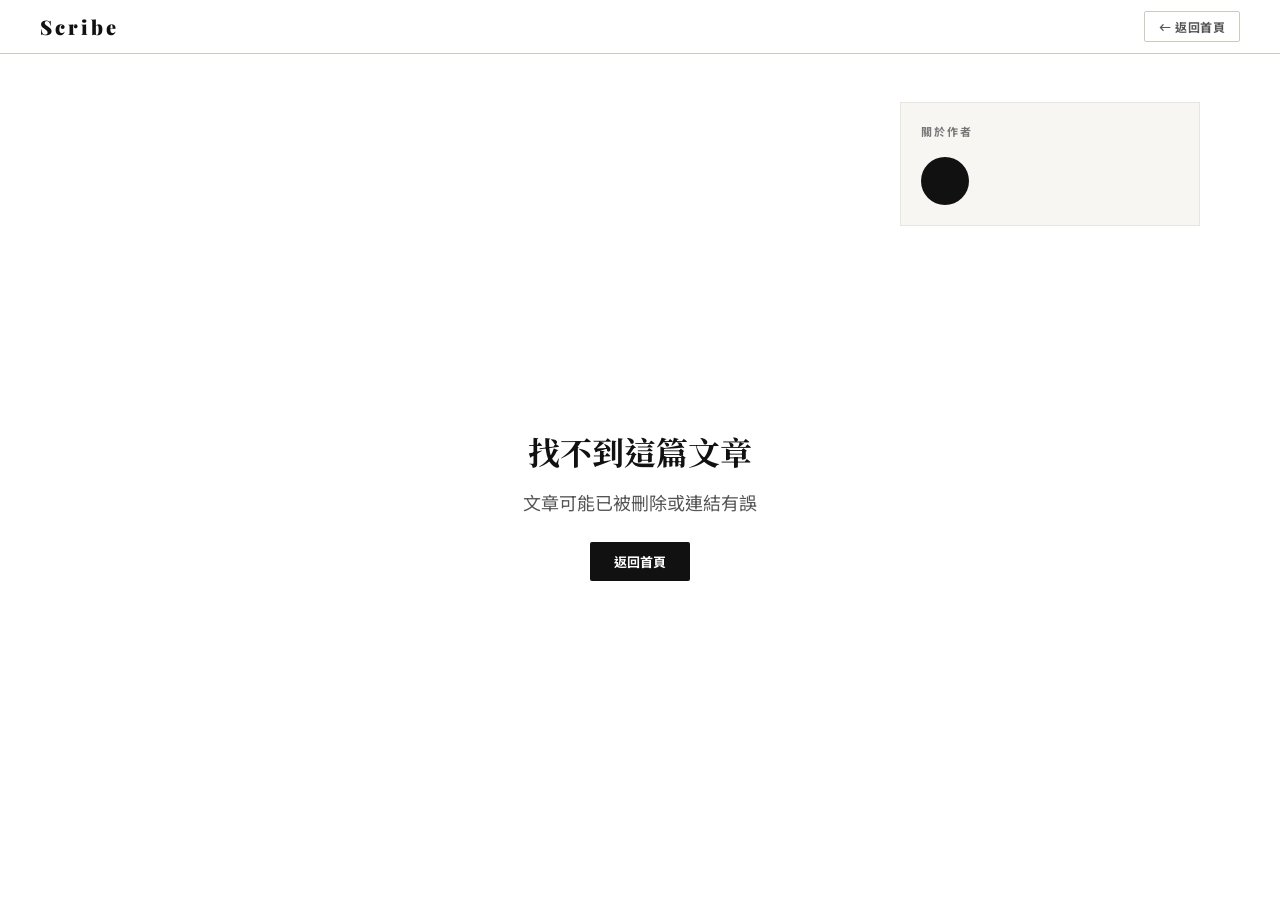
==== commit 6c9f6ace: "koshi" ====
--- a/src/main/resources/static/article.html
+++ b/src/main/resources/static/article.html
@@ -26,6 +26,10 @@
   <span class="author-toolbar-label">作者</span>
   <span style="color:var(--ink3);font-size:13px;">這是你的文章，你擁有完整操作權限</span>
   <div style="margin-left:auto;display:flex;gap:8px;">
+    <button class="btn-bar" onclick="editArticle()">
+      <svg width="13" height="13" fill="none" stroke="currentColor" stroke-width="2" viewBox="0 0 24 24"><path d="M11 4H4a2 2 0 0 0-2 2v14a2 2 0 0 0 2 2h14a2 2 0 0 0 2-2v-7"/><path d="M18.5 2.5a2.121 2.121 0 0 1 3 3L12 15l-4 1 1-4 9.5-9.5z"/></svg>
+      編輯文章
+    </button>
     <button class="btn-bar" onclick="copyArticle()">
       <svg width="13" height="13" fill="none" stroke="currentColor" stroke-width="2" viewBox="0 0 24 24"><rect x="9" y="9" width="13" height="13" rx="2"/><path d="M5 15H4a2 2 0 0 1-2-2V4a2 2 0 0 1 2-2h9a2 2 0 0 1 2 2v1"/></svg>
       複製文章
--- a/src/main/resources/static/css/index.css
+++ b/src/main/resources/static/css/index.css
@@ -25,11 +25,6 @@
 a { text-decoration: none; color: inherit; }
 button { cursor: pointer; font-family: var(--sans); }
 
-/* TOP STRIP */
-.top-strip { border-bottom: 1px solid var(--rule); display: flex; align-items: center; justify-content: flex-end; padding: 8px 40px; font-size: 14px; color: var(--ink2); }
-.top-strip-right { display: flex; gap: 16px; font-size: 14px; color: var(--ink2); }
-.top-strip-right span { cursor: pointer; }
-.top-strip-right span:hover { color: var(--ink); }
 
 /* MASTHEAD */
 .masthead { text-align: center; padding: 8px 28px 8px; border-bottom: 3px double var(--ink); position: relative; z-index: 500; }
@@ -47,8 +42,32 @@
     overflow: visible;
 }
 .nav-logo-mini { font-family: var(--serif); font-size: 20px; font-weight: 900; letter-spacing: 3px; color: var(--ink); flex-shrink: 0; margin-right: 24px; }
-.nav-search { display: flex; align-items: center; gap: 6px; color: var(--ink3); font-size: 14px; cursor: pointer; padding: 4px 0; transition: color 0.15s; flex-shrink: 0; }
-.nav-search:hover { color: var(--ink); }
+.nav-search {
+    display: flex; align-items: center; gap: 8px;
+    background: #f2f2f2; border-radius: 20px;
+    padding: 7px 16px; cursor: pointer;
+    transition: background 0.15s; flex-shrink: 0;
+    color: var(--ink3);
+}
+.nav-search:hover { background: #e8e8e8; }
+.nav-search-placeholder {
+    font-size: 14px; color: var(--ink4); user-select: none;
+}
+.nav-search-bar {
+    display: flex; align-items: center; gap: 8px;
+    background: #f2f2f2; border-radius: 20px;
+    padding: 7px 16px; flex-shrink: 0;
+    width: 220px; transition: width 0.2s, background 0.15s;
+}
+.nav-search-bar:focus-within {
+    background: #ebebeb; width: 280px;
+}
+.nav-search-input {
+    border: none; outline: none; background: none;
+    font-size: 14px; color: var(--ink); width: 100%;
+    font-family: var(--sans);
+}
+.nav-search-input::placeholder { color: var(--ink4); }
 .nav-topics { display: flex; align-items: center; flex: 1; overflow: hidden; margin: 0 24px; }
 .nav-topic { padding: 0 12px; font-size: 14px; color: var(--ink2); white-space: nowrap; cursor: pointer; height: 52px; display: flex; align-items: center; border-bottom: 2px solid transparent; transition: all 0.15s; font-weight: 700; }
 .nav-topic:hover { color: var(--ink); border-bottom-color: var(--ink); }
@@ -58,6 +77,52 @@
 .nav-btn-fill::before { content: '✦'; font-size: 10px; opacity: 0.8; }
 .nav-btn-fill:hover { background: #333; transform: translateY(-1px); box-shadow: 0 4px 12px rgba(0,0,0,0.2); }
 .nav-divider { width: 1px; height: 16px; background: var(--rule); }
+
+
+.nav-search-clear {
+    font-size: 16px; color: #aaa; cursor: pointer;
+    line-height: 1; flex-shrink: 0; padding: 0 2px;
+}
+.nav-search-clear:hover { color: #555; }
+
+.nav-search-bar { position: relative; }
+.nav-search-dropdown {
+    position: absolute; top: calc(100% + 8px); left: 0;
+    width: 320px; background: white;
+    border: 1px solid #e8e8e8; border-radius: 8px;
+    box-shadow: 0 4px 20px rgba(0,0,0,0.12);
+    z-index: 500; overflow: hidden;
+}
+
+.nav-search-btn {
+    font-size: 13px; font-weight: 700; color: white;
+    background: var(--ink); border-radius: 12px;
+    padding: 4px 12px; cursor: pointer; flex-shrink: 0;
+    white-space: nowrap;
+}
+.nav-search-btn:hover { background: #333; }
+.nav-dd-section { padding: 10px 0; }
+.nav-dd-label {
+    font-size: 11px; font-weight: 700; letter-spacing: 1px;
+    color: #aaa; padding: 6px 16px; text-transform: uppercase;
+}
+.nav-dd-item {
+    display: flex; align-items: center; gap: 10px;
+    padding: 9px 16px; cursor: pointer; transition: background 0.1s;
+    font-size: 14px; color: #222;
+}
+.nav-dd-item:hover { background: #f8f8f8; }
+.nav-dd-avatar {
+    width: 28px; height: 28px; border-radius: 50%;
+    display: flex; align-items: center; justify-content: center;
+    font-size: 12px; font-weight: 700; color: white; flex-shrink: 0;
+}
+.nav-dd-icon {
+    width: 28px; height: 28px; border-radius: 4px;
+    background: #f0f0f0; display: flex; align-items: center;
+    justify-content: center; font-size: 14px; flex-shrink: 0;
+}
+
 
 /* USER AVATAR */
 .user-avatar {
@@ -144,8 +209,7 @@
 .globe-label { font-size: 12px; letter-spacing: 4px; text-transform: uppercase; color: rgba(255,255,255,0.6); font-family: var(--sans); font-weight: 700; }
 .globe-headline { font-family: var(--serif); font-size: 38px; font-weight: 900; color: white; line-height: 1.18; letter-spacing: 1px; text-shadow: 0 2px 16px rgba(0,0,0,0.6); }
 .globe-headline em { font-style: italic; font-weight: 400; }
-.globe-cta { background: none; border: 1px solid rgba(255,255,255,0.7); color: white; padding: 8px 30px; font-size: 13px; letter-spacing: 2px; text-transform: uppercase; font-weight: 700; cursor: pointer; transition: all 0.2s; font-family: var(--sans); }
-.globe-cta:hover { background: white; color: var(--ink); }
+
 
 /* TOPIC STRIP */
 .topic-strip { border-bottom: 1px solid var(--rule); position: relative; }
@@ -318,3 +382,130 @@
 .btn-notice-confirm { background: var(--ink); color: white; border: none; padding: 12px; font-size: 13px; letter-spacing: 1px; text-transform: uppercase; font-weight: 700; cursor: pointer; transition: background 0.15s; width: 100%; }
 .btn-notice-confirm:hover { background: var(--ink2); }
 .btn-notice-confirm:disabled { background: var(--ink4); cursor: not-allowed; }
+/* ===== Medium两栏布局 ===== */
+.medium-layout {
+    max-width: 1080px;
+    margin: 0 auto;
+    padding: 0 40px 80px;
+    display: flex;
+    gap: 60px;
+    align-items: flex-start;
+}
+
+.medium-main {
+    flex: 1;
+    min-width: 0;
+}
+
+.medium-sidebar {
+    width: 260px;
+    flex-shrink: 0;
+    padding-top: 20px;
+}
+
+.sidebar-block {
+    border-bottom: 1px solid #f0f0f0;
+    padding-bottom: 24px;
+    margin-bottom: 28px;
+}
+
+.sidebar-block-title {
+    font-size: 13px;
+    font-weight: 700;
+    letter-spacing: 0.05em;
+    color: #333;
+    margin-bottom: 14px;
+    text-transform: uppercase;
+}
+
+.sidebar-more {
+    display: inline-block;
+    margin-top: 10px;
+    font-size: 12px;
+    color: #888;
+    text-decoration: none;
+}
+.sidebar-more:hover { color: #333; }
+
+/* 树洞条目 */
+.sidebar-treeholl-item {
+    padding: 10px 0;
+    border-bottom: 1px solid #f5f5f5;
+    cursor: pointer;
+}
+.sidebar-treeholl-item:last-child { border-bottom: none; }
+.sidebar-treeholl-title {
+    font-size: 14px;
+    font-weight: 600;
+    color: #222;
+    margin-bottom: 4px;
+    line-height: 1.4;
+}
+.sidebar-treeholl-meta {
+    font-size: 12px;
+    color: #aaa;
+}
+
+/* 推荐作者条目 */
+.sidebar-author-item {
+    display: flex;
+    align-items: center;
+    gap: 10px;
+    padding: 8px 0;
+}
+.sidebar-author-avatar {
+    width: 36px;
+    height: 36px;
+    border-radius: 50%;
+    background: #e8e8e8;
+    display: flex;
+    align-items: center;
+    justify-content: center;
+    font-size: 14px;
+    font-weight: 700;
+    color: #555;
+    flex-shrink: 0;
+}
+.sidebar-author-name {
+    font-size: 14px;
+    font-weight: 600;
+    color: #222;
+}
+.sidebar-author-desc {
+    font-size: 12px;
+    color: #aaa;
+}
+
+/* 热读条目 */
+.sidebar-hot-item {
+    display: flex;
+    gap: 10px;
+    align-items: flex-start;
+    padding: 8px 0;
+    cursor: pointer;
+    border-bottom: 1px solid #f5f5f5;
+}
+.sidebar-hot-item:last-child { border-bottom: none; }
+.sidebar-hot-num {
+    font-size: 20px;
+    font-weight: 900;
+    color: #e8e8e8;
+    line-height: 1;
+    min-width: 24px;
+}
+.sidebar-hot-title {
+    font-size: 13px;
+    font-weight: 600;
+    color: #222;
+    line-height: 1.4;
+}
+.sidebar-hot-meta {
+    font-size: 11px;
+    color: #aaa;
+    margin-top: 2px;
+}
+
+@media (max-width: 768px) {
+    .medium-layout { flex-direction: column; gap: 0; padding: 0 20px 60px; }
+    .medium-sidebar { width: 100%; }
+}
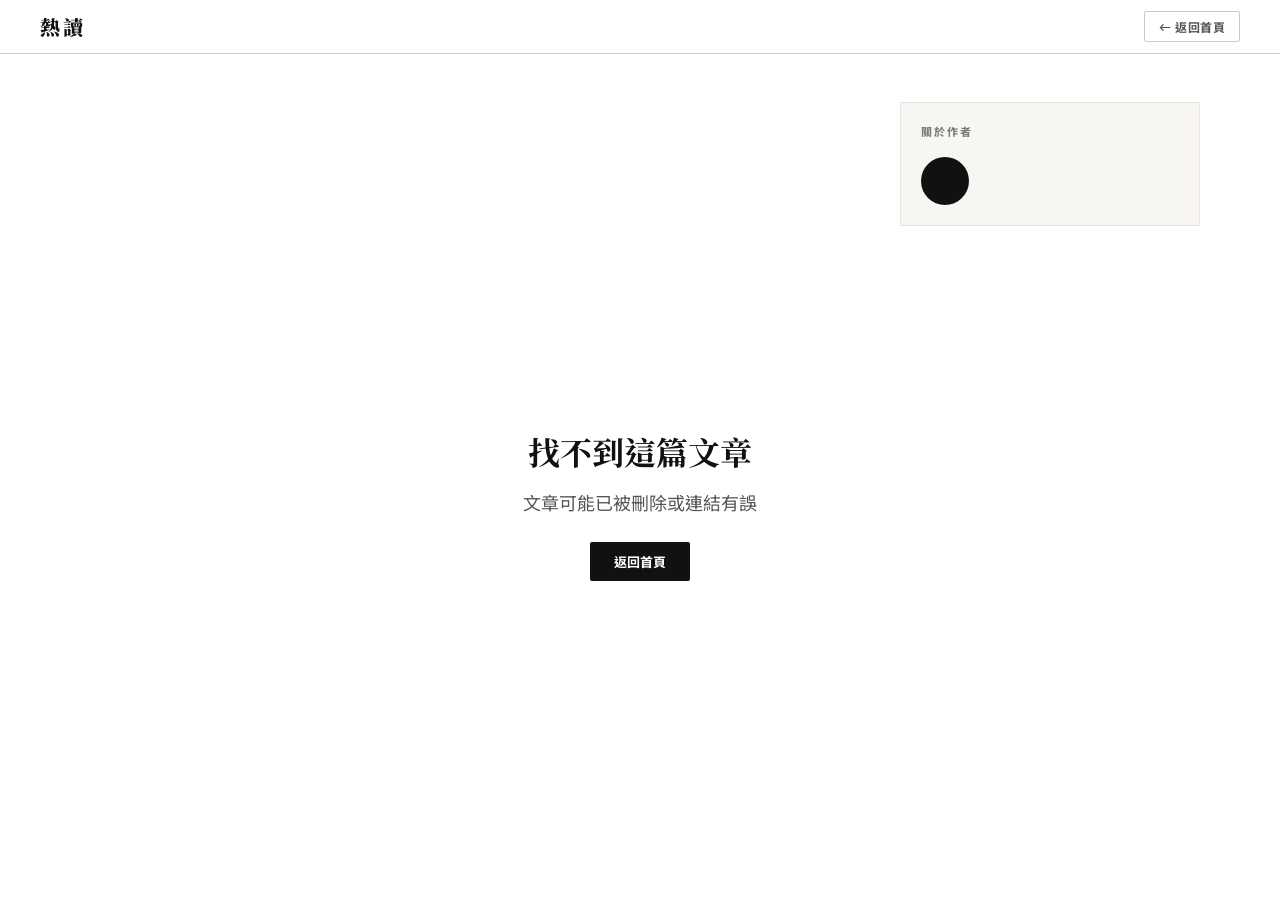
==== commit 254b1c05: "4.10更新" ====
--- a/src/main/resources/static/article.html
+++ b/src/main/resources/static/article.html
@@ -3,7 +3,7 @@
 <head>
   <meta charset="UTF-8">
   <meta name="viewport" content="width=device-width, initial-scale=1.0">
-  <title>文章 · Scribe writing go</title>
+  <title>文章 · 熱讀 writing go</title>
   <link rel="preconnect" href="https://fonts.googleapis.com" crossorigin>
   <link rel="preload" as="style" href="https://fonts.googleapis.com/css2?family=Playfair+Display:ital,wght@0,700;0,900;1,400;1,700&family=Lato:wght@300;400;700&family=Noto+Serif+TC:wght@300;400;500;700&family=Noto+Sans+TC:wght@300;400;500&display=swap" onload="this.onload=null;this.rel='stylesheet'">
   <noscript><link href="https://fonts.googleapis.com/css2?family=Playfair+Display:ital,wght@0,700;0,900;1,400;1,700&family=Lato:wght@300;400;700&family=Noto+Serif+TC:wght@300;400;500;700&family=Noto+Sans+TC:wght@300;400;500&display=swap" rel="stylesheet"></noscript>
@@ -15,7 +15,7 @@
 
 <!-- TOP BAR -->
 <div class="art-bar">
-  <a class="art-bar-logo" href="index.html">Scribe</a>
+  <a class="art-bar-logo" href="index.html">熱讀</a>
   <div class="art-bar-right">
     <button class="btn-bar" onclick="window.location.href='index.html'">← 返回首頁</button>
   </div>
--- a/src/main/resources/static/css/article.css
+++ b/src/main/resources/static/css/article.css
@@ -271,3 +271,10 @@
     .art-page-layout { grid-template-columns: 1fr; }
     .art-side-col { position:static; }
 }
+
+iframe {
+    width: 100%;
+    aspect-ratio: 16/9;
+    border: none;
+    display: block;
+}
--- a/src/main/resources/static/css/index.css
+++ b/src/main/resources/static/css/index.css
@@ -1,5 +1,5 @@
 /* ================================================================
- *  WenHui Stylesheet  v6
+ *  WenHui Stylesheet  v7
  * ================================================================ */
 
 *, *::before, *::after { margin:0; padding:0; box-sizing:border-box; }
@@ -25,10 +25,9 @@
 a { text-decoration: none; color: inherit; }
 button { cursor: pointer; font-family: var(--sans); }
 
-
 /* MASTHEAD */
 .masthead { text-align: center; padding: 8px 28px 8px; border-bottom: 3px double var(--ink); position: relative; z-index: 500; }
-.masthead-logo { font-family: var(--serif); text-align: center; padding: 36px; font-size: 56px; font-weight: 900; letter-spacing: 6px; color: var(--ink); line-height: 1; display: block; }
+.masthead-logo { font-family: var(--serif); text-align: center; padding: 28px 28px 24px; font-size: 48px; font-weight: 900; letter-spacing: 6px; color: var(--ink); line-height: 1; display: block; border-bottom: 2px solid var(--ink); }
 .masthead-logo span { font-style: italic; font-weight: 700; font-size: 48px; color: var(--ink3); }
 
 /* NAV BAR */
@@ -36,7 +35,8 @@
     position: sticky; top: 0; z-index: 200;
     background: rgba(255,255,255,0.97);
     backdrop-filter: blur(8px);
-    border-bottom: 1px solid var(--rule);
+    border-bottom: none;
+    box-shadow: 0 1px 0 rgba(0,0,0,0.08), 0 2px 8px rgba(0,0,0,0.04);
     display: flex; align-items: center;
     height: 52px; padding: 0 40px; gap: 0;
     overflow: visible;
@@ -50,23 +50,16 @@
     color: var(--ink3);
 }
 .nav-search:hover { background: #e8e8e8; }
-.nav-search-placeholder {
-    font-size: 14px; color: var(--ink4); user-select: none;
-}
+.nav-search-placeholder { font-size: 14px; color: var(--ink4); user-select: none; }
 .nav-search-bar {
     display: flex; align-items: center; gap: 8px;
     background: #f2f2f2; border-radius: 20px;
     padding: 7px 16px; flex-shrink: 0;
     width: 220px; transition: width 0.2s, background 0.15s;
-}
-.nav-search-bar:focus-within {
-    background: #ebebeb; width: 280px;
-}
-.nav-search-input {
-    border: none; outline: none; background: none;
-    font-size: 14px; color: var(--ink); width: 100%;
-    font-family: var(--sans);
-}
+    position: relative;
+}
+.nav-search-bar:focus-within { background: #ebebeb; width: 280px; }
+.nav-search-input { border: none; outline: none; background: none; font-size: 14px; color: var(--ink); width: 100%; font-family: var(--sans); }
 .nav-search-input::placeholder { color: var(--ink4); }
 .nav-topics { display: flex; align-items: center; flex: 1; overflow: hidden; margin: 0 24px; }
 .nav-topic { padding: 0 12px; font-size: 14px; color: var(--ink2); white-space: nowrap; cursor: pointer; height: 52px; display: flex; align-items: center; border-bottom: 2px solid transparent; transition: all 0.15s; font-weight: 700; }
@@ -77,15 +70,8 @@
 .nav-btn-fill::before { content: '✦'; font-size: 10px; opacity: 0.8; }
 .nav-btn-fill:hover { background: #333; transform: translateY(-1px); box-shadow: 0 4px 12px rgba(0,0,0,0.2); }
 .nav-divider { width: 1px; height: 16px; background: var(--rule); }
-
-
-.nav-search-clear {
-    font-size: 16px; color: #aaa; cursor: pointer;
-    line-height: 1; flex-shrink: 0; padding: 0 2px;
-}
+.nav-search-clear { font-size: 16px; color: #aaa; cursor: pointer; line-height: 1; flex-shrink: 0; padding: 0 2px; }
 .nav-search-clear:hover { color: #555; }
-
-.nav-search-bar { position: relative; }
 .nav-search-dropdown {
     position: absolute; top: calc(100% + 8px); left: 0;
     width: 320px; background: white;
@@ -93,107 +79,42 @@
     box-shadow: 0 4px 20px rgba(0,0,0,0.12);
     z-index: 500; overflow: hidden;
 }
-
-.nav-search-btn {
-    font-size: 13px; font-weight: 700; color: white;
-    background: var(--ink); border-radius: 12px;
-    padding: 4px 12px; cursor: pointer; flex-shrink: 0;
-    white-space: nowrap;
-}
+.nav-search-btn { font-size: 13px; font-weight: 700; color: white; background: var(--ink); border-radius: 12px; padding: 4px 12px; cursor: pointer; flex-shrink: 0; white-space: nowrap; }
 .nav-search-btn:hover { background: #333; }
 .nav-dd-section { padding: 10px 0; }
-.nav-dd-label {
-    font-size: 11px; font-weight: 700; letter-spacing: 1px;
-    color: #aaa; padding: 6px 16px; text-transform: uppercase;
-}
-.nav-dd-item {
-    display: flex; align-items: center; gap: 10px;
-    padding: 9px 16px; cursor: pointer; transition: background 0.1s;
-    font-size: 14px; color: #222;
-}
+.nav-dd-label { font-size: 11px; font-weight: 700; letter-spacing: 1px; color: #aaa; padding: 6px 16px; text-transform: uppercase; }
+.nav-dd-item { display: flex; align-items: center; gap: 10px; padding: 9px 16px; cursor: pointer; transition: background 0.1s; font-size: 14px; color: #222; }
 .nav-dd-item:hover { background: #f8f8f8; }
-.nav-dd-avatar {
-    width: 28px; height: 28px; border-radius: 50%;
-    display: flex; align-items: center; justify-content: center;
-    font-size: 12px; font-weight: 700; color: white; flex-shrink: 0;
-}
-.nav-dd-icon {
-    width: 28px; height: 28px; border-radius: 4px;
-    background: #f0f0f0; display: flex; align-items: center;
-    justify-content: center; font-size: 14px; flex-shrink: 0;
-}
-
+.nav-dd-avatar { width: 28px; height: 28px; border-radius: 50%; display: flex; align-items: center; justify-content: center; font-size: 12px; font-weight: 700; color: white; flex-shrink: 0; }
+.nav-dd-icon { width: 28px; height: 28px; border-radius: 4px; background: #f0f0f0; display: flex; align-items: center; justify-content: center; font-size: 14px; flex-shrink: 0; }
 
 /* USER AVATAR */
-.user-avatar {
-    width: 36px; height: 36px; border-radius: 50%;
-    background: linear-gradient(135deg, #667eea, #764ba2);
-    color: white; display: flex; align-items: center; justify-content: center;
-    font-family: var(--serif); font-size: 16px; font-weight: 900;
-    cursor: pointer; flex-shrink: 0; transition: all 0.2s;
-    box-shadow: 0 2px 8px rgba(102,126,234,0.4); user-select: none;
-}
+.user-avatar { width: 36px; height: 36px; border-radius: 50%; background: linear-gradient(135deg, #667eea, #764ba2); color: white; display: flex; align-items: center; justify-content: center; font-family: var(--serif); font-size: 16px; font-weight: 900; cursor: pointer; flex-shrink: 0; transition: all 0.2s; box-shadow: 0 2px 8px rgba(102,126,234,0.4); user-select: none; }
 .user-avatar:hover { transform: scale(1.08); box-shadow: 0 4px 16px rgba(102,126,234,0.6); }
 
-/* ================================================================
-   MEDIUM风格下拉菜单 — fixed定位，JS计算坐标
-   ================================================================ */
-.user-dropdown-medium {
-    display: none;
-    position: fixed;
-    width: 260px;
-    background: #fff;
-    border: 1px solid #e8e4df;
-    border-radius: 3px;
-    box-shadow: 0 4px 28px rgba(0,0,0,0.14);
-    z-index: 9999;
-    font-family: var(--sans);
-    animation: udmFadeIn 0.15s ease;
-}
+/* USER DROPDOWN */
+.user-dropdown-medium { display: none; position: fixed; width: 260px; background: #fff; border: 1px solid #e8e4df; border-radius: 3px; box-shadow: 0 4px 28px rgba(0,0,0,0.14); z-index: 9999; font-family: var(--sans); animation: udmFadeIn 0.15s ease; }
 .user-dropdown-medium.open { display: block; }
 @keyframes udmFadeIn { from{opacity:0;transform:translateY(-6px)} to{opacity:1;transform:translateY(0)} }
-
-/* 顶部头像区 */
 .udm-header { display: flex; align-items: center; gap: 12px; padding: 18px 20px 14px; }
-.udm-avatar {
-    width: 46px; height: 46px; border-radius: 50%;
-    background: linear-gradient(135deg, #667eea, #764ba2);
-    color: white; display: flex; align-items: center; justify-content: center;
-    font-size: 20px; font-weight: 900; flex-shrink: 0; font-family: var(--serif);
-}
+.udm-avatar { width: 46px; height: 46px; border-radius: 50%; background: linear-gradient(135deg, #667eea, #764ba2); color: white; display: flex; align-items: center; justify-content: center; font-size: 20px; font-weight: 900; flex-shrink: 0; font-family: var(--serif); }
 .udm-name { font-size: 15px; font-weight: 700; color: #111; line-height: 1.3; }
 .udm-view { font-size: 13px; color: #aaa; margin-top: 2px; cursor: pointer; }
 .udm-view:hover { color: #555; text-decoration: underline; }
-
-/* 分隔线 */
 .udm-rule { border: none; border-top: 1px solid #f0ece8; margin: 2px 0; }
-
-/* 菜单项 */
-.udm-item {
-    display: flex; align-items: center; gap: 10px;
-    padding: 11px 20px; font-size: 14px; color: #333;
-    cursor: pointer; transition: background 0.1s;
-}
+.udm-item { display: flex; align-items: center; gap: 10px; padding: 11px 20px; font-size: 14px; color: #333; cursor: pointer; transition: background 0.1s; }
 .udm-item:hover { background: #f8f6f3; }
 .udm-item svg { flex-shrink: 0; color: #777; }
-
-/* 登出块 */
 .udm-logout-block { padding: 8px 0 4px; }
 .udm-item-logout { color: #c0392b; }
 .udm-item-logout svg { color: #c0392b; }
 .udm-email { font-size: 11px; color: #bbb; padding: 0 20px 8px 45px; line-height: 1.4; }
-
-/* 底部小链接 */
-.udm-footer {
-    border-top: 1px solid #f0ece8;
-    padding: 10px 20px;
-    display: flex; gap: 14px; flex-wrap: wrap;
-}
+.udm-footer { border-top: 1px solid #f0ece8; padding: 10px 20px; display: flex; gap: 14px; flex-wrap: wrap; }
 .udm-footer span { font-size: 11px; color: #bbb; cursor: pointer; }
 .udm-footer span:hover { color: #555; }
 
 /* BANNER SLIDER */
-.banner-section { position: relative; height: 340px; overflow: hidden; border-bottom: 1px solid var(--rule); }
+.banner-section { position: relative; height: 380px; overflow: hidden; border-bottom: 1px solid var(--rule); }
 .banner-slider { display: flex; height: 100%; }
 .banner-slide { min-width: 100%; height: 100%; background-size: cover; background-position: center; position: absolute; inset: 0; display: flex; align-items: center; justify-content: center; transition: opacity 0.6s ease; opacity: 0; }
 .banner-slide.active { opacity: 1; }
@@ -207,9 +128,8 @@
 .banner-arrow.left { left: 20px; }
 .banner-arrow.right { right: 20px; }
 .globe-label { font-size: 12px; letter-spacing: 4px; text-transform: uppercase; color: rgba(255,255,255,0.6); font-family: var(--sans); font-weight: 700; }
-.globe-headline { font-family: var(--serif); font-size: 38px; font-weight: 900; color: white; line-height: 1.18; letter-spacing: 1px; text-shadow: 0 2px 16px rgba(0,0,0,0.6); }
+.globe-headline { font-family: var(--serif); font-size: 42px; font-weight: 900; color: white; line-height: 1.18; letter-spacing: 1px; text-shadow: 0 2px 16px rgba(0,0,0,0.6); }
 .globe-headline em { font-style: italic; font-weight: 400; }
-
 
 /* TOPIC STRIP */
 .topic-strip { border-bottom: 1px solid var(--rule); position: relative; }
@@ -235,7 +155,7 @@
 .ts-panel-footer-btn:hover { border-color: var(--ink); color: var(--ink); }
 
 /* PAGE LAYOUT */
-.page { max-width: 1280px; margin: 0 auto; padding: 28px 40px 60px; }
+.page { max-width: 1280px; margin: 0 auto; padding: 0; background: transparent; }
 .grid-a { display: grid; grid-template-columns: 1fr 1fr 1fr; border-bottom: 1px solid var(--rule); padding-bottom: 28px; margin-bottom: 28px; }
 .grid-a-lead { grid-column: 1 / 3; border-right: 1px solid var(--rule); padding-right: 28px; }
 .grid-a-stack { display: flex; flex-direction: column; padding-left: 28px; }
@@ -314,25 +234,25 @@
 .about-badge span:first-child { flex-shrink: 0; }
 
 /* DIVIDER */
-.divider-label { display: flex; align-items: center; gap: 12px; margin: 24px 0 20px; }
+.divider-label { display: flex; align-items: center; gap: 12px; margin: 8px 0 18px; }
 .divider-label::before, .divider-label::after { content:''; flex:1; border-top:1px solid var(--rule); }
-.divider-label-text { font-size: 12px; letter-spacing: 2px; text-transform: uppercase; font-weight: 700; color: var(--ink4); white-space: nowrap; }
+.divider-label-text { font-size: 11px; letter-spacing: 2.5px; text-transform: uppercase; font-weight: 700; color: var(--ink3); white-space: nowrap; }
 
 /* REGISTER BAND */
-.register-band { background: var(--ink); color: white; display: flex; align-items: center; justify-content: space-between; padding: 14px 40px; }
-.register-band-title { font-family: var(--serif); font-size: 18px; font-weight: 700; margin-bottom: 2px; }
-.register-band-text { font-size: 14px; color: rgba(255,255,255,0.8); }
+.register-band { background: var(--bg2); color: var(--ink); border-bottom: 1px solid var(--rule); display: flex; align-items: center; justify-content: space-between; padding: 12px 40px; }
+.register-band-title { font-family: var(--serif); font-size: 15px; font-weight: 700; margin-bottom: 2px; color: var(--ink); }
+.register-band-text { font-size: 14px; color: var(--ink3); }
 .register-band-actions { display: flex; gap: 12px; align-items: center; }
-.btn-reg-wh { background: white; color: var(--ink); border: none; padding: 8px 22px; font-size: 13px; font-weight: 700; border-radius: 1px; transition: opacity 0.15s; }
-.btn-reg-wh:hover { opacity: 0.85; }
+.btn-reg-wh { background: var(--ink); color: white; border: none; padding: 8px 22px; font-size: 13px; font-weight: 700; border-radius: 20px; transition: all 0.2s; }
+.btn-reg-wh:hover { background: #333; transform: translateY(-1px); }
 
 /* FOOTER */
-.footer { border-top: 3px double var(--ink); padding: 24px 40px; display: flex; align-items: center; justify-content: space-between; }
-.footer-logo { font-family: var(--serif); font-size: 22px; font-weight: 900; letter-spacing: 3px; }
+.footer { background: var(--ink); color: white; border-top: none; padding: 28px 40px; display: flex; align-items: center; justify-content: space-between; }
+.footer-logo { font-family: var(--serif); font-size: 22px; font-weight: 900; letter-spacing: 3px; color: white; }
 .footer-links { display: flex; gap: 24px; }
-.footer-link { font-size: 14px; color: var(--ink3); cursor: pointer; transition: color 0.15s; }
-.footer-link:hover { color: var(--ink); }
-.footer-copy { font-size: 14px; color: var(--ink3); }
+.footer-link { font-size: 14px; color: rgba(255,255,255,0.6); cursor: pointer; transition: color 0.15s; }
+.footer-link:hover { color: white; }
+.footer-copy { font-size: 14px; color: rgba(255,255,255,0.4); }
 
 /* LOGIN MODAL */
 .modal-overlay { display: none; position: fixed; inset: 0; background: rgba(0,0,0,0.55); z-index: 1000; align-items: center; justify-content: center; }
@@ -382,130 +302,147 @@
 .btn-notice-confirm { background: var(--ink); color: white; border: none; padding: 12px; font-size: 13px; letter-spacing: 1px; text-transform: uppercase; font-weight: 700; cursor: pointer; transition: background 0.15s; width: 100%; }
 .btn-notice-confirm:hover { background: var(--ink2); }
 .btn-notice-confirm:disabled { background: var(--ink4); cursor: not-allowed; }
+
 /* ===== Medium两栏布局 ===== */
 .medium-layout {
-    max-width: 1080px;
+    max-width: 1140px;
     margin: 0 auto;
-    padding: 0 40px 80px;
+    padding: 32px 40px 80px;
     display: flex;
     gap: 60px;
     align-items: flex-start;
+    background: transparent;
 }
 
 .medium-main {
     flex: 1;
     min-width: 0;
+    background: #ffffff;
+    border-radius: 2px;
+    padding: 28px 32px;
+    box-shadow: 0 1px 4px rgba(0,0,0,0.06);
 }
 
 .medium-sidebar {
     width: 260px;
     flex-shrink: 0;
     padding-top: 20px;
+    background: transparent;
 }
 
 .sidebar-block {
-    border-bottom: 1px solid #f0f0f0;
-    padding-bottom: 24px;
-    margin-bottom: 28px;
+    background: #ffffff;
+    border-radius: 2px;
+    border: none;
+    padding: 18px 20px 20px;
+    margin-bottom: 16px;
+    box-shadow: 0 1px 4px rgba(0,0,0,0.05);
 }
 
 .sidebar-block-title {
-    font-size: 13px;
+    font-size: 11px;
     font-weight: 700;
-    letter-spacing: 0.05em;
-    color: #333;
-    margin-bottom: 14px;
+    letter-spacing: 1.5px;
+    color: var(--ink3);
+    margin-bottom: 16px;
+    padding-bottom: 10px;
+    border-bottom: 1px solid var(--rule-lt);
     text-transform: uppercase;
 }
 
-.sidebar-more {
-    display: inline-block;
-    margin-top: 10px;
-    font-size: 12px;
-    color: #888;
-    text-decoration: none;
-}
+.sidebar-more { display: inline-block; margin-top: 10px; font-size: 12px; color: #888; text-decoration: none; }
 .sidebar-more:hover { color: #333; }
 
 /* 树洞条目 */
-.sidebar-treeholl-item {
-    padding: 10px 0;
-    border-bottom: 1px solid #f5f5f5;
+.sidebar-treeholl-item { padding: 10px 0; border-bottom: 1px solid #f5f5f5; cursor: pointer; }
+.sidebar-treeholl-item:last-child { border-bottom: none; }
+.sidebar-treeholl-title { font-size: 14px; font-weight: 600; color: #222; margin-bottom: 4px; line-height: 1.4; }
+.sidebar-treeholl-meta { font-size: 12px; color: #aaa; }
+
+/* 推荐作者条目 */
+.sidebar-author-item { display: flex; align-items: center; gap: 10px; padding: 8px 0; }
+.sidebar-author-avatar { width: 36px; height: 36px; border-radius: 50%; background: #e8e8e8; display: flex; align-items: center; justify-content: center; font-size: 14px; font-weight: 700; color: #555; flex-shrink: 0; }
+.sidebar-author-name { font-size: 14px; font-weight: 600; color: #222; }
+.sidebar-author-desc { font-size: 12px; color: #aaa; }
+
+/* 热读条目 */
+.sidebar-hot-item { display: flex; gap: 10px; align-items: flex-start; padding: 8px 0; cursor: pointer; border-bottom: 1px solid #f5f5f5; }
+.sidebar-hot-item:last-child { border-bottom: none; }
+.sidebar-hot-num { font-size: 20px; font-weight: 900; color: #e8e8e8; line-height: 1; min-width: 24px; }
+.sidebar-hot-title { font-size: 13px; font-weight: 600; color: #222; line-height: 1.4; }
+.sidebar-hot-meta { font-size: 11px; color: #aaa; margin-top: 2px; }
+
+/* ===== 文章卡片 ===== */
+.article-card {
+    display: flex;
+    align-items: flex-start;
+    gap: 20px;
+    padding: 22px 0;
+    border-bottom: 1px solid var(--rule-lt);
     cursor: pointer;
-}
-.sidebar-treeholl-item:last-child { border-bottom: none; }
-.sidebar-treeholl-title {
+    transition: opacity 0.15s;
+}
+.article-card:last-child { border-bottom: none; }
+.article-card:hover { opacity: 0.85; }
+
+.article-card-body { flex: 1; min-width: 0; }
+
+.article-card-meta-top { display: flex; align-items: center; gap: 8px; margin-bottom: 8px; }
+
+.article-card-avatar { width: 22px; height: 22px; border-radius: 50%; display: flex; align-items: center; justify-content: center; color: white; font-size: 10px; font-weight: 700; flex-shrink: 0; }
+
+.article-card-author { font-size: 13px; font-weight: 700; color: var(--ink2); }
+
+.article-card-category { font-size: 11px; color: var(--ink4); border: 1px solid var(--rule); padding: 1px 7px; border-radius: 10px; margin-left: auto; }
+
+.article-card-title {
+    font-family: var(--serif-zh);
+    font-size: 17px;
+    font-weight: 700;
+    line-height: 1.4;
+    color: var(--ink);
+    margin-bottom: 6px;
+    display: -webkit-box;
+    -webkit-line-clamp: 2;
+    -webkit-box-orient: vertical;
+    overflow: hidden;
+}
+.article-card:hover .article-card-title { color: var(--accent); }
+
+.article-card-excerpt {
     font-size: 14px;
-    font-weight: 600;
-    color: #222;
-    margin-bottom: 4px;
-    line-height: 1.4;
-}
-.sidebar-treeholl-meta {
-    font-size: 12px;
-    color: #aaa;
-}
-
-/* 推荐作者条目 */
-.sidebar-author-item {
-    display: flex;
-    align-items: center;
-    gap: 10px;
-    padding: 8px 0;
-}
-.sidebar-author-avatar {
-    width: 36px;
-    height: 36px;
-    border-radius: 50%;
-    background: #e8e8e8;
-    display: flex;
-    align-items: center;
-    justify-content: center;
-    font-size: 14px;
-    font-weight: 700;
-    color: #555;
+    color: var(--ink3);
+    line-height: 1.6;
+    display: -webkit-box;
+    -webkit-line-clamp: 2;
+    -webkit-box-orient: vertical;
+    overflow: hidden;
+    margin-bottom: 10px;
+    font-family: var(--serif-zh);
+    font-weight: 300;
+}
+
+.article-card-footer { display: flex; align-items: center; gap: 12px; font-size: 12px; color: var(--ink4); }
+.article-card-date { color: var(--ink4); }
+.article-card-readtime { color: var(--ink4); }
+.article-card-likes { margin-left: 0;display: flex; align-items: center; gap: 4px; color: var(--ink4); }
+
+.article-card-thumb {
+    width: 110px;
+    height: 80px;
     flex-shrink: 0;
-}
-.sidebar-author-name {
-    font-size: 14px;
-    font-weight: 600;
-    color: #222;
-}
-.sidebar-author-desc {
-    font-size: 12px;
-    color: #aaa;
-}
-
-/* 热读条目 */
-.sidebar-hot-item {
-    display: flex;
-    gap: 10px;
-    align-items: flex-start;
-    padding: 8px 0;
-    cursor: pointer;
-    border-bottom: 1px solid #f5f5f5;
-}
-.sidebar-hot-item:last-child { border-bottom: none; }
-.sidebar-hot-num {
-    font-size: 20px;
-    font-weight: 900;
-    color: #e8e8e8;
-    line-height: 1;
-    min-width: 24px;
-}
-.sidebar-hot-title {
-    font-size: 13px;
-    font-weight: 600;
-    color: #222;
-    line-height: 1.4;
-}
-.sidebar-hot-meta {
-    font-size: 11px;
-    color: #aaa;
-    margin-top: 2px;
-}
-
+    background: var(--bg2);
+    border-radius: 2px;
+    overflow: hidden;
+}
+.article-card-thumb img { width: 100%; height: 100%; object-fit: cover; display: block; }
+
+/* ===== 响应式 ===== */
 @media (max-width: 768px) {
-    .medium-layout { flex-direction: column; gap: 0; padding: 0 20px 60px; }
+    .medium-layout { flex-direction: column; gap: 0; padding: 16px 16px 60px; }
+    .medium-main { padding: 20px 16px; }
     .medium-sidebar { width: 100%; }
+    .article-card-thumb { width: 80px; height: 60px; }
+    .article-card-title { font-size: 15px; }
+    .footer { flex-direction: column; gap: 16px; text-align: center; }
 }
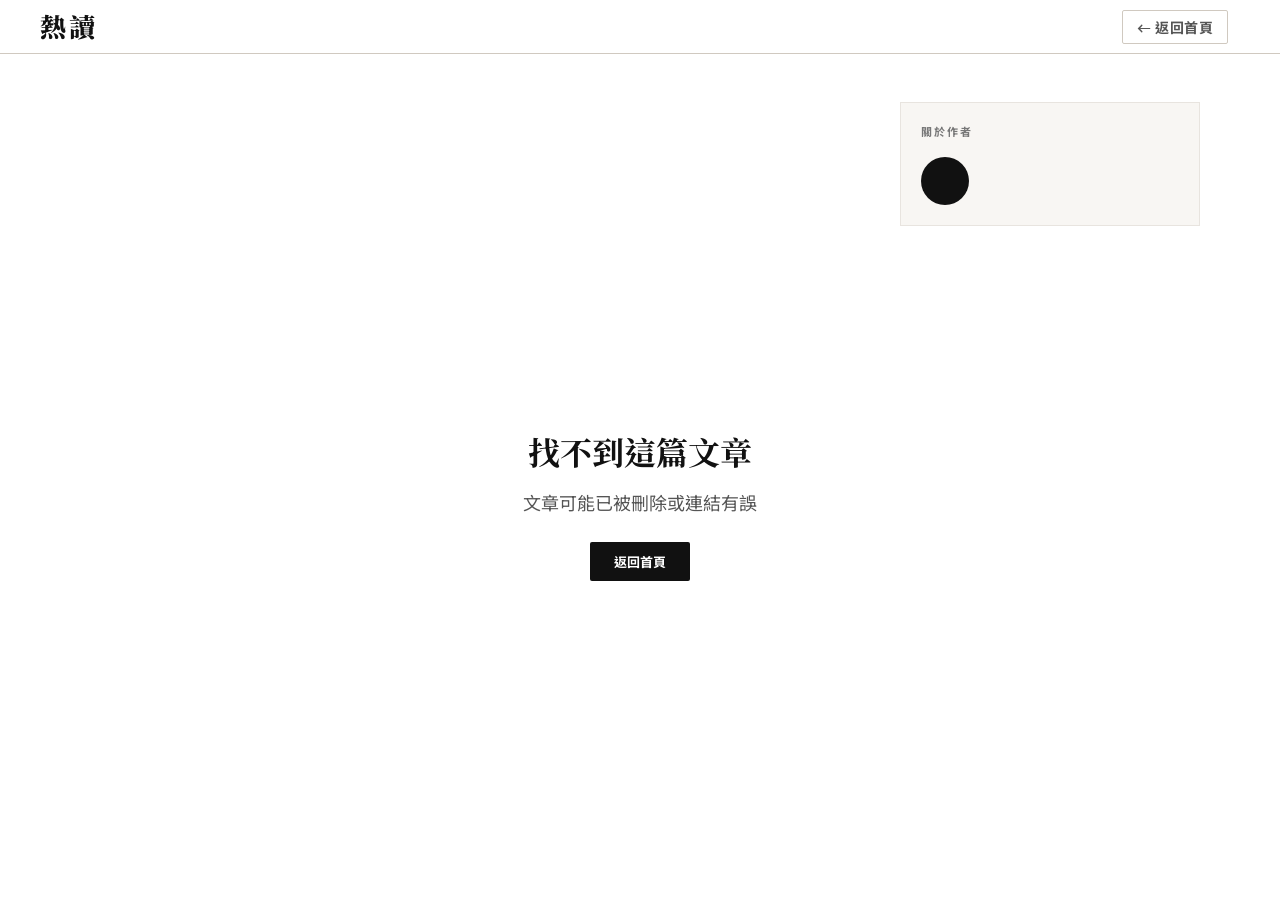
==== commit 2d8d320a: "category　更新" ====
--- a/src/main/resources/static/article.html
+++ b/src/main/resources/static/article.html
@@ -3,7 +3,7 @@
 <head>
   <meta charset="UTF-8">
   <meta name="viewport" content="width=device-width, initial-scale=1.0">
-  <title>文章 · 熱讀 writing go</title>
+  <title>熱讀</title>
   <link rel="preconnect" href="https://fonts.googleapis.com" crossorigin>
   <link rel="preload" as="style" href="https://fonts.googleapis.com/css2?family=Playfair+Display:ital,wght@0,700;0,900;1,400;1,700&family=Lato:wght@300;400;700&family=Noto+Serif+TC:wght@300;400;500;700&family=Noto+Sans+TC:wght@300;400;500&display=swap" onload="this.onload=null;this.rel='stylesheet'">
   <noscript><link href="https://fonts.googleapis.com/css2?family=Playfair+Display:ital,wght@0,700;0,900;1,400;1,700&family=Lato:wght@300;400;700&family=Noto+Serif+TC:wght@300;400;500;700&family=Noto+Sans+TC:wght@300;400;500&display=swap" rel="stylesheet"></noscript>
@@ -18,36 +18,39 @@
   <a class="art-bar-logo" href="index.html">熱讀</a>
   <div class="art-bar-right">
     <button class="btn-bar" onclick="window.location.href='index.html'">← 返回首頁</button>
-  </div>
-</div>
-
-<!-- AUTHOR TOOLBAR -->
-<div class="author-toolbar" id="authorToolbar">
-  <span class="author-toolbar-label">作者</span>
-  <span style="color:var(--ink3);font-size:13px;">這是你的文章，你擁有完整操作權限</span>
-  <div style="margin-left:auto;display:flex;gap:8px;">
-    <button class="btn-bar" onclick="editArticle()">
-      <svg width="13" height="13" fill="none" stroke="currentColor" stroke-width="2" viewBox="0 0 24 24"><path d="M11 4H4a2 2 0 0 0-2 2v14a2 2 0 0 0 2 2h14a2 2 0 0 0 2-2v-7"/><path d="M18.5 2.5a2.121 2.121 0 0 1 3 3L12 15l-4 1 1-4 9.5-9.5z"/></svg>
-      編輯文章
-    </button>
-    <button class="btn-bar" onclick="copyArticle()">
-      <svg width="13" height="13" fill="none" stroke="currentColor" stroke-width="2" viewBox="0 0 24 24"><rect x="9" y="9" width="13" height="13" rx="2"/><path d="M5 15H4a2 2 0 0 1-2-2V4a2 2 0 0 1 2-2h9a2 2 0 0 1 2 2v1"/></svg>
-      複製文章
-    </button>
-    <button class="btn-bar" onclick="openPdfDialog()">
-      <svg width="13" height="13" fill="none" stroke="currentColor" stroke-width="2" viewBox="0 0 24 24"><path d="M14 2H6a2 2 0 0 0-2 2v16a2 2 0 0 0 2 2h12a2 2 0 0 0 2-2V8z"/><polyline points="14 2 14 8 20 8"/><line x1="16" y1="13" x2="8" y2="13"/><line x1="16" y1="17" x2="8" y2="17"/></svg>
-      下載 PDF
-    </button>
-    <button class="btn-bar" onclick="openImgDialog()">
-      <svg width="13" height="13" fill="none" stroke="currentColor" stroke-width="2" viewBox="0 0 24 24"><rect x="3" y="3" width="18" height="18" rx="2"/><circle cx="8.5" cy="8.5" r="1.5"/><path d="m21 15-5-5L5 21"/></svg>
-      下載圖片
-    </button>
-    <button class="btn-bar danger" onclick="openDeleteDialog()">
-      <svg width="13" height="13" fill="none" stroke="currentColor" stroke-width="2" viewBox="0 0 24 24"><polyline points="3 6 5 6 21 6"/><path d="M19 6l-1 14a2 2 0 0 1-2 2H8a2 2 0 0 1-2-2L5 6"/><path d="M10 11v6M14 11v6"/><path d="M9 6V4a1 1 0 0 1 1-1h4a1 1 0 0 1 1 1v2"/></svg>
-      刪除文章
-    </button>
-  </div>
-</div>
+    <div style="position:relative;">
+      <button class="btn-bar" id="btnManage" onclick="toggleManageMenu(event)" style="display:none;">
+        <svg width="13" height="13" fill="none" stroke="currentColor" stroke-width="2" viewBox="0 0 24 24"><circle cx="12" cy="5" r="1"/><circle cx="12" cy="12" r="1"/><circle cx="12" cy="19" r="1"/></svg>
+        管理
+      </button>
+      <div class="manage-menu" id="manageMenu" style="display:none;">
+        <div class="manage-menu-item" onclick="editArticle()">
+          <svg width="14" height="14" fill="none" stroke="currentColor" stroke-width="2" viewBox="0 0 24 24"><path d="M11 4H4a2 2 0 0 0-2 2v14a2 2 0 0 0 2 2h14a2 2 0 0 0 2-2v-7"/><path d="M18.5 2.5a2.121 2.121 0 0 1 3 3L12 15l-4 1 1-4 9.5-9.5z"/></svg>
+          編輯文章
+        </div>
+        <div class="manage-menu-item" onclick="copyArticle()">
+          <svg width="14" height="14" fill="none" stroke="currentColor" stroke-width="2" viewBox="0 0 24 24"><rect x="9" y="9" width="13" height="13" rx="2"/><path d="M5 15H4a2 2 0 0 1-2-2V4a2 2 0 0 1 2-2h9a2 2 0 0 1 2 2v1"/></svg>
+          複製文章
+        </div>
+        <div class="manage-menu-item" onclick="openPdfDialog()">
+          <svg width="14" height="14" fill="none" stroke="currentColor" stroke-width="2" viewBox="0 0 24 24"><path d="M14 2H6a2 2 0 0 0-2 2v16a2 2 0 0 0 2 2h12a2 2 0 0 0 2-2V8z"/><polyline points="14 2 14 8 20 8"/></svg>
+          下載 PDF
+        </div>
+        <div class="manage-menu-item" onclick="openImgDialog()">
+          <svg width="14" height="14" fill="none" stroke="currentColor" stroke-width="2" viewBox="0 0 24 24"><rect x="3" y="3" width="18" height="18" rx="2"/><circle cx="8.5" cy="8.5" r="1.5"/><path d="m21 15-5-5L5 21"/></svg>
+          下載圖片
+        </div>
+        <div class="manage-menu-divider"></div>
+        <div class="manage-menu-item danger" onclick="openDeleteDialog()">
+          <svg width="14" height="14" fill="none" stroke="currentColor" stroke-width="2" viewBox="0 0 24 24"><polyline points="3 6 5 6 21 6"/><path d="M19 6l-1 14a2 2 0 0 1-2 2H8a2 2 0 0 1-2-2L5 6"/></svg>
+          刪除文章
+        </div>
+      </div>
+    </div>
+  </div>
+</div>
+
+
 
 <!-- 主布局 -->
 <div class="art-page-layout">
--- a/src/main/resources/static/css/article.css
+++ b/src/main/resources/static/css/article.css
@@ -32,14 +32,24 @@
     display: flex; align-items: center; justify-content: space-between;
     padding: 0 40px; height: 54px;
 }
-.art-bar-logo { font-family:var(--serif); font-size:20px; font-weight:900; letter-spacing:3px; color:var(--ink); }
+.art-bar-logo { font-family:var(--serif); font-size:26px; font-weight:900; letter-spacing:3px; color:var(--ink); }
 .art-bar-right { display:flex; align-items:center; gap:12px; }
 
 .btn-bar {
     display:flex; align-items:center; gap:6px;
     background:none; border:1px solid var(--rule); color:var(--ink3);
-    padding:6px 14px; font-size:12px; font-weight:700; border-radius:2px;
+    padding:6px 14px; font-size:14px; font-weight:700; border-radius:2px;
     transition:all 0.15s; letter-spacing:0.5px;
+}
+
+#btnManage {
+    background: var(--ink);
+    color: white;
+    border-color: var(--ink);
+}
+#btnManage:hover {
+    background: var(--ink2);
+    border-color: var(--ink2);
 }
 .btn-bar:hover { border-color:var(--ink); color:var(--ink); }
 .btn-bar.danger { color:var(--accent); border-color:#f5c0b8; }
@@ -47,11 +57,58 @@
 
 /* AUTHOR TOOLBAR */
 .author-toolbar {
-    display:none; background:#fffbf5; border-bottom:1px solid #fde8c8;
-    padding:10px 40px; gap:10px; align-items:center; font-size:13px; color:var(--ink3);
-}
-.author-toolbar.show { display:flex; }
-.author-toolbar-label { font-size:11px; letter-spacing:1px; text-transform:uppercase; font-weight:700; color:#f59e0b; margin-right:4px; }
+    display: none;
+    justify-content: flex-end;
+    align-items: center;
+    padding: 8px 40px;
+    border-bottom: 1px solid var(--rule-lt);
+    background: var(--bg2);
+    position: relative;
+    z-index: 100;
+}
+.author-toolbar.show { display: flex; }
+
+.btn-manage {
+    display: flex;
+    align-items: center;
+    gap: 6px;
+    padding: 7px 16px;
+    font-size: 13px;
+    font-weight: 700;
+    border: 1px solid var(--rule);
+    border-radius: 2px;
+    background: white;
+    color: var(--ink3);
+    cursor: pointer;
+    transition: all 0.15s;
+}
+.btn-manage:hover { border-color: var(--ink); color: var(--ink); }
+
+.manage-menu {
+    position: absolute;
+    top: calc(100% + 4px);
+    right: 0;
+    background: white;
+    border: 1px solid var(--rule);
+    box-shadow: 0 4px 16px rgba(0,0,0,0.12);
+    z-index: 300;
+    min-width: 160px;
+}
+
+.manage-menu-item {
+    display: flex;
+    align-items: center;
+    gap: 10px;
+    padding: 11px 16px;
+    font-size: 13px;
+    color: var(--ink2);
+    cursor: pointer;
+    transition: background 0.1s;
+}
+.manage-menu-item:hover { background: var(--bg2); color: var(--ink); }
+.manage-menu-item.danger { color: var(--accent); }
+.manage-menu-item.danger:hover { background: #fff0f0; }
+.manage-menu-divider { height: 1px; background: var(--rule-lt); margin: 4px 0; }
 
 /* ── 主布局：文章 + 边栏 ── */
 .art-page-layout {
--- a/src/main/resources/static/css/index.css
+++ b/src/main/resources/static/css/index.css
@@ -41,7 +41,17 @@
     height: 52px; padding: 0 40px; gap: 0;
     overflow: visible;
 }
-.nav-logo-mini { font-family: var(--serif); font-size: 20px; font-weight: 900; letter-spacing: 3px; color: var(--ink); flex-shrink: 0; margin-right: 24px; }
+.nav-logo-mini {
+    font-family: var(--serif);
+    font-size: 22px;
+    font-weight: 900;
+    letter-spacing: 4px;
+    color: var(--ink);
+    flex-shrink: 0;
+    margin-right: 24px;
+    border-bottom: 3px double var(--ink);
+    padding-bottom: 3px;
+}
 .nav-search {
     display: flex; align-items: center; gap: 8px;
     background: #f2f2f2; border-radius: 20px;
@@ -62,7 +72,7 @@
 .nav-search-input { border: none; outline: none; background: none; font-size: 14px; color: var(--ink); width: 100%; font-family: var(--sans); }
 .nav-search-input::placeholder { color: var(--ink4); }
 .nav-topics { display: flex; align-items: center; flex: 1; overflow: hidden; margin: 0 24px; }
-.nav-topic { padding: 0 12px; font-size: 14px; color: var(--ink2); white-space: nowrap; cursor: pointer; height: 52px; display: flex; align-items: center; border-bottom: 2px solid transparent; transition: all 0.15s; font-weight: 700; }
+.nav-topic { padding: 0 12px; font-size: 16px; color: var(--ink2); white-space: nowrap; cursor: pointer; height: 52px; display: flex; align-items: center; border-bottom: 2px solid transparent; transition: all 0.15s; font-weight: 700; }
 .nav-topic:hover { color: var(--ink); border-bottom-color: var(--ink); }
 .nav-topic.active { color: var(--ink); border-bottom-color: var(--ink); }
 .nav-right { display: flex; align-items: center; gap: 12px; flex-shrink: 0; }
@@ -236,7 +246,7 @@
 /* DIVIDER */
 .divider-label { display: flex; align-items: center; gap: 12px; margin: 8px 0 18px; }
 .divider-label::before, .divider-label::after { content:''; flex:1; border-top:1px solid var(--rule); }
-.divider-label-text { font-size: 11px; letter-spacing: 2.5px; text-transform: uppercase; font-weight: 700; color: var(--ink3); white-space: nowrap; }
+.divider-label-text { font-size: 15px; letter-spacing: 2.5px; text-transform: uppercase; font-weight: 700; color: var(--ink3); white-space: nowrap; }
 
 /* REGISTER BAND */
 .register-band { background: var(--bg2); color: var(--ink); border-bottom: 1px solid var(--rule); display: flex; align-items: center; justify-content: space-between; padding: 12px 40px; }
@@ -340,7 +350,7 @@
 }
 
 .sidebar-block-title {
-    font-size: 11px;
+    font-size: 13px;
     font-weight: 700;
     letter-spacing: 1.5px;
     color: var(--ink3);
@@ -445,4 +455,8 @@
     .article-card-thumb { width: 80px; height: 60px; }
     .article-card-title { font-size: 15px; }
     .footer { flex-direction: column; gap: 16px; text-align: center; }
-}+}
+
+.nav-topic.treeholl {
+    filter: sepia(1) saturate(10) hue-rotate(320deg);
+}
